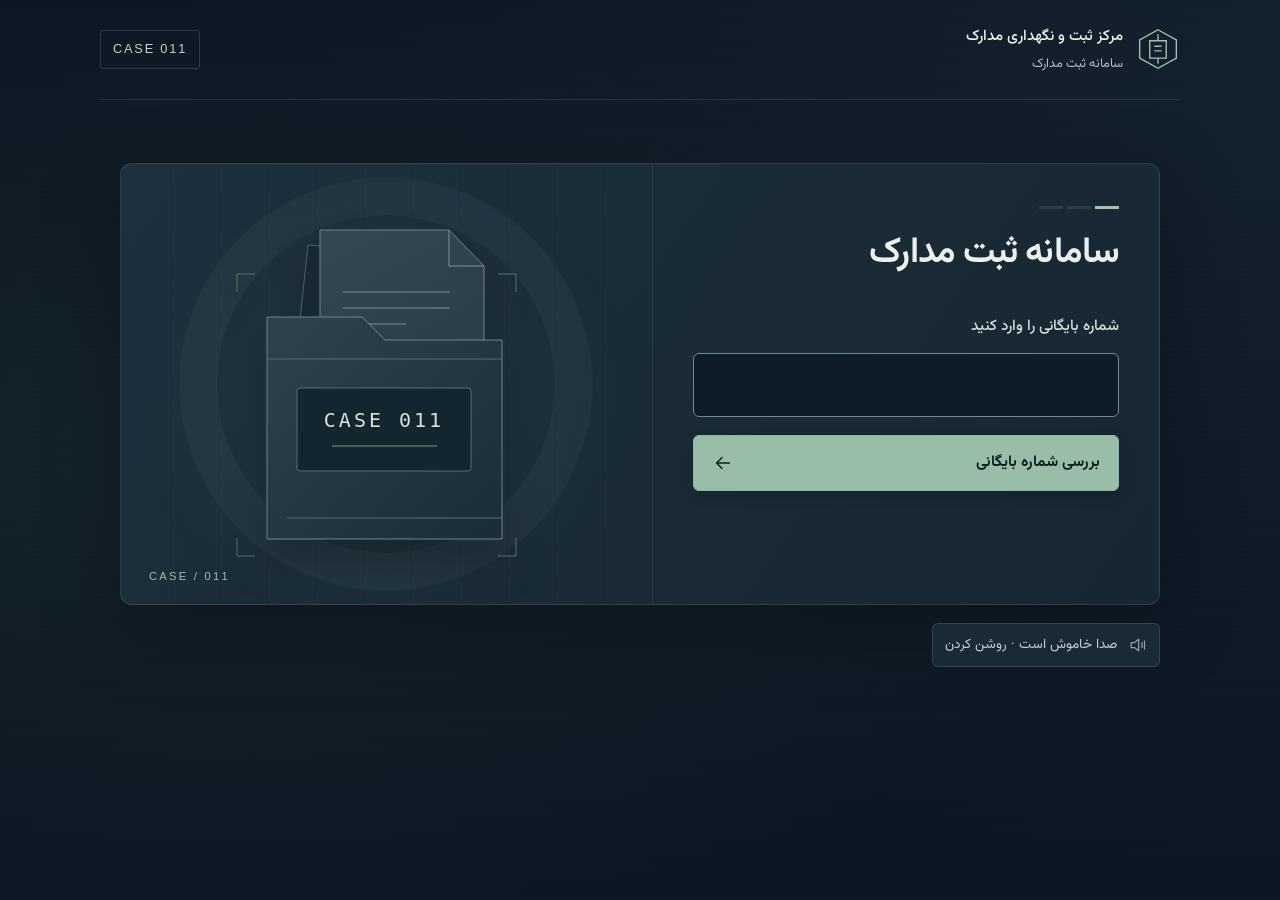
==== public/entry-1/index.html @ 4f6d15e7 "feat(entry-1): add investigator-selected documents flow" ====
<!doctype html>
<html lang="fa" dir="rtl">
<head>
  <meta charset="utf-8">
  <meta name="viewport" content="width=device-width, initial-scale=1">
  <meta name="theme-color" content="#0c1723">
  <title>سامانه ثبت مدارک</title>
  <link rel="preload" href="assets/fonts/Vazirmatn-Variable.woff2" as="font" type="font/woff2" crossorigin>
  <link rel="stylesheet" href="../shared/foundation.css">
  <link rel="stylesheet" href="styles.css">
  <script src="script.js" defer></script>
</head>
<body>
  <div class="portal">
    <header class="portal-header">
      <div class="identity">
        <svg class="institution-mark" viewBox="0 0 48 48" fill="none" aria-hidden="true">
          <path d="M24 3 44 14v20L24 45 4 34V14Z" stroke="currentColor" stroke-width="1.5"/>
          <path d="M15 15h18v19H15zM20 21h8M20 26h8" stroke="currentColor" stroke-width="1.5"/>
          <path d="M24 8v7M24 34v6" stroke="currentColor" stroke-width="1.5"/>
        </svg>
        <div>
          <p class="institution-name">مرکز ثبت و نگهداری مدارک</p>
          <p class="institution-caption">سامانه ثبت مدارک</p>
        </div>
      </div>
      <span class="case-tag" dir="ltr">CASE 011</span>
    </header>

    <main class="portal-main">
      <section class="document-panel" id="access-view" aria-labelledby="access-title">
        <div class="archive-visual" aria-hidden="true">
          <div class="archive-orbit"></div>
          <svg class="archive-drawing" viewBox="0 0 420 440" fill="none">
            <defs>
              <linearGradient id="folder-surface" x1="90" y1="120" x2="330" y2="390" gradientUnits="userSpaceOnUse"><stop stop-color="#31444f"/><stop offset="1" stop-color="#192c36"/></linearGradient>
              <linearGradient id="paper-surface" x1="140" y1="80" x2="280" y2="330" gradientUnits="userSpaceOnUse"><stop stop-color="#354852"/><stop offset="1" stop-color="#243640"/></linearGradient>
              <clipPath id="scan-bounds"><path d="M103 143h96l20 21h98v200H103z"/></clipPath>
            </defs>
            <g class="document-back"><path d="m132 81 163 17-26 242-163-17z" fill="#172833" stroke="#48616b"/><path d="m147 109 107 12m-110 16 107 12m-110 16 74 8" stroke="#536d75"/></g>
            <g class="document-front"><path d="M144 66h129l35 36v225H144z" fill="url(#paper-surface)" stroke="#6b8389"/><path d="M273 66v36h35M167 128h107M167 144h107M167 160h63" stroke="#799095"/><rect x="167" y="188" width="107" height="72" rx="2" stroke="#617b81"/><path d="M181 208h79M181 223h79M181 238h48" stroke="#617b81"/></g>
            <path d="M91 153h95l23 23h117v199H91z" fill="url(#folder-surface)" stroke="#6d8788"/>
            <path d="M91 195h235M111 354h215" stroke="#536b72"/>
            <rect x="121" y="224" width="174" height="83" rx="3" fill="#13252e" stroke="#526e73"/>
            <text x="208" y="263" text-anchor="middle" fill="#d7e3dc" font-family="monospace" font-size="20" letter-spacing="3">CASE 011</text>
            <path d="M156 282h105" stroke="#769a8a"/>
            <g clip-path="url(#scan-bounds)"><path class="archive-scan" d="M95 145h232" stroke="#b1d6be" stroke-width="2"/></g>
            <path d="M61 128v-18h18M340 128v-18h-18M61 374v18h18M340 374v18h-18" stroke="#557069"/>
          </svg>
          <span class="visual-index" dir="ltr">CASE / 011</span>
        </div>
        <div class="access-form-panel">
          <div class="document-rule" aria-hidden="true"><span></span><span></span><span></span></div>
          <h1 id="access-title">سامانه ثبت مدارک</h1>
          <form id="archive-form" novalidate>
            <label for="archive-number">شماره بایگانی را وارد کنید</label>
            <input id="archive-number" name="archive-number" type="text" inputmode="numeric" enterkeyhint="go" autocomplete="off" spellcheck="false" dir="ltr" aria-describedby="archive-error">
            <button class="primary-button" id="submit-button" type="submit"><span class="button-label">بررسی شماره بایگانی</span><svg class="button-arrow" viewBox="0 0 24 24" fill="none" aria-hidden="true"><path d="M19 12H5m6-6-6 6 6 6" stroke="currentColor" stroke-width="1.5" stroke-linecap="round" stroke-linejoin="round"/></svg><span class="button-spinner" aria-hidden="true"></span></button>
            <div class="feedback-slot">
              <p class="field-error" id="archive-error" role="alert" aria-atomic="true"></p>
              <div class="access-status" id="access-status" role="status" aria-live="polite" aria-atomic="false" aria-relevant="additions text">
                <p class="checking-status" id="checking-status"></p>
                <p class="confirmation"><svg viewBox="0 0 24 24" aria-hidden="true"><circle cx="12" cy="12" r="10"/><path d="m7 12 3 3 7-7" pathLength="1"/></svg><span id="evidence-status"></span></p>
                <p class="confirmation"><svg viewBox="0 0 24 24" aria-hidden="true"><circle cx="12" cy="12" r="10"/><path d="m7 12 3 3 7-7" pathLength="1"/></svg><span id="file-status"></span></p>
              </div>
            </div>
          </form>
          <noscript><p class="field-error">برای بررسی شماره بایگانی، جاوااسکریپت مرورگر را فعال کنید.</p></noscript>
        </div>
      </section>

      <section class="records-view" id="destination-view" aria-labelledby="destination-title" hidden>
        <div class="view-heading suspect-heading">
          <div>
          <h1 id="destination-title" tabindex="-1">پرونده <bdi dir="ltr">CASE 011</bdi></h1>
          <h2>مظنونین پرونده</h2>
          </div>
          <button class="document-control" id="selected-documents" type="button" aria-expanded="false" aria-controls="document-categories" hidden>مدارک منتخب کارآگاه</button>
          <div class="document-categories" id="document-categories" hidden>
            <button class="document-control" type="button" data-category="nora">مدارک مرتبط با نورا آذرگشسب</button>
            <button class="document-control" type="button" data-category="arash">مدارک مرتبط با آرش نادری</button>
            <button class="document-control" type="button" data-category="kamran">مدارک مرتبط با کامران فرهمند و باماخ</button>
          </div>
        </div>
        <div class="dossier-grid">
          <article class="dossier-card" aria-labelledby="suspect-01">
            <div class="dossier-identity">
              <div class="suspect-portrait">
                <img src="assets/suspects/IMG_0703.png" alt="کامران فرهمند" width="1076" height="1461" loading="lazy" decoding="async">
                <div class="portrait-fallback" role="img" aria-label="کامران فرهمند" hidden><span>تصویر در دسترس نیست</span></div>
              </div>
              <div><span class="record-number" dir="ltr">01</span><h3 id="suspect-01">کامران فرهمند</h3></div>
            </div>
            <dl class="dossier-meta">
              <div><dt>سن</dt><dd>43 سال</dd></div>
              <div><dt>نسبت با قربانی</dt><dd>همکار و شریک تجاری</dd></div>
              <div><dt>وضعیت در پرونده</dt><dd>تحت بررسی</dd></div>
            </dl>
            <section class="relationship-history" aria-labelledby="history-01">
              <h4 id="history-01">پیشینه ارتباط</h4>
              <p>کامران فرهمند از مدیران ارشد مالی شرکتی بود که النا راد نیز در آن فعالیت میکرد. او برخلاف مسئولان اجرایی معمول، اختیارات گسترده‌ای در مدیریت منابع مالی تأیید تراکنش‌ها و نظارت بر گردش وجوه شرکت داشت. جایگاه او امکان دسترسی به اطلاعات و اسناد مالی مهم را فراهم کرده بود.</p>
            </section>
            <details class="statement">
              <summary>مشاهده اظهارات</summary>
              <div class="statement-content">
                <h4>اظهارات اولیه</h4>
                <p>کامران هرگونه دخالت در مرگ النا را رد کرده است. او در اظهارات اولیه خود مدعی شده که ارتباط کاری‌اش با النا همانند گذشته در چارچوب فعالیت‌های شرکت بوده و در شب حادثه برای انجام برخی حسابرسی‌های مالی نزد او رفته است.</p>
                <p>او همچنین اظهار داشته که پیش از وقوع اتفاقات محل را ترک کرده و از جزئیات حادثه اطلاعی ندارد.</p>
              </div>
            </details>
            <section class="restricted-motive" aria-labelledby="motive-01">
              <h4 id="motive-01">انگیزه</h4>
              <div class="restricted-lines" aria-hidden="true"><span></span><span></span><span></span></div>
              <p class="restricted-label"><svg viewBox="0 0 24 24" fill="none" aria-hidden="true"><rect x="5" y="10" width="14" height="11" rx="2"/><path d="M8 10V7a4 4 0 0 1 8 0v3m-4 4v3"/></svg>دسترسی محدود</p>
            </section>
          </article>
          <article class="dossier-card" aria-labelledby="suspect-02">
            <div class="dossier-identity">
              <div class="suspect-portrait">
                <img src="assets/suspects/IMG_0705.png" alt="نورا آذرگشسب" width="1076" height="1462" loading="lazy" decoding="async">
                <div class="portrait-fallback" role="img" aria-label="نورا آذرگشسب" hidden><span>تصویر در دسترس نیست</span></div>
              </div>
              <div><span class="record-number" dir="ltr">02</span><h3 id="suspect-02">نورا آذرگشسب</h3></div>
            </div>
            <dl class="dossier-meta">
              <div><dt>سن</dt><dd>39 سال</dd></div>
              <div><dt>نسبت با قربانی</dt><dd>دوست قدیمی و همکار مقتول</dd></div>
              <div><dt>وضعیت در پرونده</dt><dd>تحت بررسی</dd></div>
            </dl>
            <section class="relationship-history" aria-labelledby="history-02">
              <h4 id="history-02">پیشینه ارتباط</h4>
              <p>نورا از دوستان قدیمی النا بود و چندین سال است که در همان شرکتی فعالیت میکند که النا در آن مشغول به کار بوده است. آشنایی طولانی مدت آنها باعث شده بود نورا بارها به خانه النا رفت و آمد داشته باشد.</p>
            </section>
            <details class="statement">
              <summary>مشاهده اظهارات</summary>
              <div class="statement-content">
                <h4>اظهارات اولیه</h4>
                <p>نورا در اظهارات خود تأکید کرده است که با وجود رفت و آمدهای متعدد به خانه النا هرگز وارد اتاق شخصی او نشده است.</p>
                <p>او همچنین حضور خود در مجتمع در شب حادثه را به طور کامل انکار کرده و گفته است که آن شب اصلا به آنجا نرفته است.</p>
              </div>
            </details>
            <section class="restricted-motive" aria-labelledby="motive-02">
              <h4 id="motive-02">انگیزه</h4>
              <div class="restricted-lines" aria-hidden="true"><span></span><span></span><span></span></div>
              <p class="restricted-label"><svg viewBox="0 0 24 24" fill="none" aria-hidden="true"><rect x="5" y="10" width="14" height="11" rx="2"/><path d="M8 10V7a4 4 0 0 1 8 0v3m-4 4v3"/></svg>دسترسی محدود</p>
            </section>
          </article>
          <article class="dossier-card" aria-labelledby="suspect-03">
            <div class="dossier-identity">
              <div class="suspect-portrait">
                <img src="assets/suspects/IMG_0718.png" alt="آرش نادری" width="1077" height="1461" loading="lazy" decoding="async">
                <div class="portrait-fallback" role="img" aria-label="آرش نادری" hidden><span>تصویر در دسترس نیست</span></div>
              </div>
              <div><span class="record-number" dir="ltr">03</span><h3 id="suspect-03">آرش نادری</h3></div>
            </div>
            <dl class="dossier-meta">
              <div><dt>سن</dt><dd>46 سال</dd></div>
              <div><dt>نسبت با قربانی</dt><dd>همسر سابق</dd></div>
              <div><dt>وضعیت در پرونده</dt><dd>تحت بررسی</dd></div>
            </dl>
            <section class="relationship-history" aria-labelledby="history-03">
              <h4 id="history-03">پیشینه ارتباط</h4>
              <p>آرش نادری همسر سابق النا راد بود. با وجود پایان زندگی مشترک آنها سابقه رابطه طولانیشان بخشی از اطلاعات مهم پرونده است. بررسی دقیق ارتباطات گذشته و وضعیت رابطه آنها پس از جدایی میتواند به روشن شدن شرایط پیش از حادثه کمک کند.</p>
            </section>
            <details class="statement">
              <summary>مشاهده اظهارات</summary>
              <div class="statement-content">
                <h4>اظهارات اولیه</h4>
                <p>آرش اظهار کرده است که در شب حادثه حدود ساعت 22:30 محل را ترک کرده و پس از آن هیچ گفتوگویی با النا نداشته است.</p>
                <p>او همچنین اعلام کرده که از اتفاقات بعدی و آنچه برای النا رخ داده هیچ اطلاعی ندارد.</p>
              </div>
            </details>
            <section class="restricted-motive" aria-labelledby="motive-03">
              <h4 id="motive-03">انگیزه</h4>
              <div class="restricted-lines" aria-hidden="true"><span></span><span></span><span></span></div>
              <p class="restricted-label"><svg viewBox="0 0 24 24" fill="none" aria-hidden="true"><rect x="5" y="10" width="14" height="11" rx="2"/><path d="M8 10V7a4 4 0 0 1 8 0v3m-4 4v3"/></svg>دسترسی محدود</p>
            </section>
          </article>
          <article class="dossier-card" aria-labelledby="suspect-04">
            <div class="dossier-identity">
              <div class="suspect-portrait">
                <img class="portrait-bamakh" src="assets/suspects/IMG_0721.png" alt="باماخ" width="1077" height="1461" loading="lazy" decoding="async">
                <div class="portrait-fallback" role="img" aria-label="باماخ" hidden><span>تصویر در دسترس نیست</span></div>
              </div>
              <div><span class="record-number" dir="ltr">04</span><h3 id="suspect-04">باماخ</h3></div>
            </div>
            <dl class="dossier-meta">
              <div><dt>سن</dt><dd>51 سال</dd></div>
              <div><dt>نسبت با قربانی</dt><dd>راننده کامران فرهمند</dd></div>
              <div><dt>وضعیت در پرونده</dt><dd>تحت بررسی</dd></div>
            </dl>
            <section class="relationship-history" aria-labelledby="history-04">
              <h4 id="history-04">پیشینه ارتباط</h4>
              <p>باماخ راننده کامران فرهمند بود و در کنار وظایف معمول خود در برخی فعالیت‌های مالی مستقل مرتبط با کامران نیز نقش داشته است. ارتباط کاری این دو فراتر از رابطه معمول راننده و کارفرما بود و باماخ در بخشی از امور مالی خارج از روال رسمی شرکت با کامران همکاری میکرد.</p>
            </section>
            <details class="statement">
              <summary>مشاهده اظهارات</summary>
              <div class="statement-content">
                <h4>اظهارات اولیه</h4>
                <p>باماخ در اظهارات اولیه خود توضیحات محدودی درباره جزئیات فعالیت‌های مالی‌اش با کامران ارائه کرده است. اطلاعات موجود برای مشخص شدن دامنه دقیق همکاری آنها کافی نیست و این بخش از ارتباطشان همچنان نیازمند بررسی است.</p>
                <p>او همچنین اظهار داشته که در شب حادثه اصلا وارد ویلا نشده است.</p>
              </div>
            </details>
            <section class="restricted-motive" aria-labelledby="motive-04">
              <h4 id="motive-04">انگیزه</h4>
              <div class="restricted-lines" aria-hidden="true"><span></span><span></span><span></span></div>
              <p class="restricted-label"><svg viewBox="0 0 24 24" fill="none" aria-hidden="true"><rect x="5" y="10" width="14" height="11" rx="2"/><path d="M8 10V7a4 4 0 0 1 8 0v3m-4 4v3"/></svg>دسترسی محدود</p>
            </section>
          </article>
        </div>
        <div class="view-actions"><button class="primary-button view-button" id="open-evidence" type="button">بررسی شواهد</button></div>
      </section>

      <section class="evidence-view" id="evidence-view" aria-labelledby="requirements-title" hidden>
        <h1 id="requirements-title" dir="ltr" tabindex="-1">EVIDENCE 03</h1>
        <p>شواهد فیزیکی مورد نیاز:</p>
        <ul>
          <li>عکس صحنه جرم</li>
          <li>گزارش وضعیت صحنه</li>
          <li>اظهارات مظنونین</li>
        </ul>
        <button class="primary-button view-button" id="return-suspects" type="button">بازگشت به مظنونین</button>
      </section>
      <section class="documents-view" id="category-view" aria-labelledby="category-title" hidden inert>
        <div class="view-heading"><h1 id="category-title" tabindex="-1"></h1></div>
        <ul class="document-list" id="document-list" aria-live="polite"></ul>
        <button class="primary-button view-button" id="return-category" type="button">بازگشت به مظنونین</button>
      </section>

      <section class="documents-view" id="pdf-view" aria-labelledby="pdf-title" hidden inert>
        <div class="view-heading"><h1 id="pdf-title" tabindex="-1"></h1></div>
        <div class="pdf-actions">
          <button class="primary-button view-button" id="return-pdf" type="button">بازگشت به مظنونین</button>
          <a class="document-control" id="pdf-link" target="_blank" rel="noopener">باز کردن فایل PDF</a>
        </div>
        <div id="pdf-container"></div>
      </section>
    </main>

    <footer class="portal-footer">
      <button class="sound-button" id="sound-toggle" type="button" aria-pressed="false" aria-describedby="sound-status">
        <svg viewBox="0 0 24 24" fill="none" aria-hidden="true"><path d="M5 9v6h4l5 4V5L9 9H5ZM18 9v6M21 7v10" stroke="currentColor" stroke-width="1.5" stroke-linecap="round" stroke-linejoin="round"/></svg>
        <span id="sound-label">صدا خاموش است · روشن کردن</span>
      </button>
      <p id="sound-status" class="sound-status" role="status" aria-live="polite"></p>
    </footer>
  </div>
</body>
</html>
---- public/entry-1/styles.css ----
@font-face {
  font-family: "Vazirmatn";
  src: url("assets/fonts/Vazirmatn-Variable.woff2") format("woff2");
  font-weight: 100 900;
  font-style: normal;
  font-display: swap;
}

:root {
  color-scheme: dark;
  --navy: #0c1723;
  --paper: #ecf0eb;
  --muted: #b1bec5;
  --border: #3e5360;
  --green: #a0c2af;
  --error: #f1b2aa;
  --font-body: "Vazirmatn", Tahoma, "Segoe UI", Arial, sans-serif;
}
body { min-height: 100vh; min-height: 100svh; background: var(--navy); color: var(--paper); }
.portal { position: relative; isolation: isolate; min-height: 100vh; min-height: 100svh; padding: 0 32px; overflow: clip; }
.portal::before {
  content: ""; position: absolute; z-index: -1; inset: 0; pointer-events: none;
  background: radial-gradient(ellipse at 16% 42%, #36554836, transparent 52%), radial-gradient(ellipse at 86% 8%, #3a50652b, transparent 56%), repeating-linear-gradient(0deg, #aabdc203 0 1px, transparent 1px 5px);
  background-size: 120% 120%, 120% 120%, auto;
  animation: ambient-light 24s ease-in-out infinite alternate;
}
.portal-header { width: min(100%, 1080px); margin-inline: auto; display: flex; align-items: center; justify-content: space-between; gap: 20px; padding: 23px 0; border-bottom: 1px solid #91a8b126; animation: reveal 650ms ease-out both; }
.identity { display: flex; align-items: center; gap: 13px; min-width: 0; }
.institution-mark { width: 44px; height: 44px; flex-shrink: 0; color: #a0c2af; }
.institution-name { font-size: .94rem; font-weight: 500; }
.institution-caption { font-size: .8rem; color: var(--muted); }
.case-tag { flex-shrink: 0; font-family: "Segoe UI", Arial, sans-serif; font-size: .8rem; letter-spacing: .14em; white-space: nowrap; color: #c1d3cc; border: 1px solid #647d7559; border-radius: 3px; padding: 6px 12px; }
.portal-main { width: min(100%, 1040px); margin-inline: auto; padding: clamp(32px, 7vh, 72px) 0 0; }
#access-view { display: grid; grid-template-columns: minmax(0, 1.05fr) minmax(0, 1fr); direction: ltr; border: 1px solid #5c74834d; border-radius: 12px; background: linear-gradient(125deg, #1e303d, #162632); box-shadow: 0 24px 80px #0004, inset 0 1px #e5f1f005; }
.archive-visual { position: relative; display: grid; place-items: center; min-width: 0; overflow: hidden; border-inline-end: 1px solid #6b83902e; background: radial-gradient(ellipse at 50% 55%, #61857318, transparent 68%), repeating-linear-gradient(90deg, transparent 0 47px, #a5bec205 47px 48px); border-radius: 12px 0 0 12px; animation: reveal 900ms 120ms ease-out both; }
.archive-orbit { position: absolute; width: 340px; aspect-ratio: 1; border: 1px solid #8aa99a15; border-radius: 50%; box-shadow: 0 0 0 36px #8aa99a04, 0 0 0 37px #8aa99a0b; }
.archive-drawing { position: relative; width: min(92%, 420px); height: auto; filter: drop-shadow(0 22px 18px #0003); }
.document-back { animation: document-settle 1100ms 200ms ease-out both; }
.document-front { animation: document-settle 1100ms 280ms ease-out both; }
.archive-scan { opacity: 0; animation: archive-scan 9s 1.3s ease-in-out infinite; }
.visual-index { position: absolute; inset-inline-start: 28px; bottom: 22px; color: #a5b9b3; font: .7rem "Segoe UI", Arial, sans-serif; letter-spacing: .2em; }
.access-form-panel { direction: rtl; min-width: 0; padding: 42px 40px 40px; animation: reveal 750ms 240ms ease-out both; }
.document-rule { display: flex; gap: 4px; margin-bottom: 17px; }
.document-rule span { width: 24px; height: 3px; background: #617f743f; }
.document-rule span:first-child { background: #a0c2af; }
#access-title { font-size: clamp(1.7rem, 3vw, 2.25rem); line-height: 1.55; font-weight: 650; margin-bottom: 30px; letter-spacing: -.025em; }
label { display: block; color: #d2dcd9; font-weight: 500; font-size: .95rem; margin-bottom: 12px; }
input { display: block; width: 100%; min-width: 0; height: 64px; padding: 12px 18px; border: 1px solid #718995; border-radius: 6px; background: #0d1c27; color: #f0f4ef; font-size: 1.55rem; font-weight: 500; text-align: center; font-variant-numeric: tabular-nums; unicode-bidi: isolate; caret-color: #b7ddc4; transition: background-color 220ms, border-color 220ms, box-shadow 220ms; }
input:hover:not(:disabled) { border-color: #b0c3ca; }
input:focus { outline: none; border-color: #a0c2af; background: #11232d; box-shadow: 0 0 0 4px #a0c2af1c, 0 4px 20px #0002; }
input[aria-invalid="true"] { border-color: #e6a59e; box-shadow: 0 0 0 3px #e6a59e13; }
input:disabled { opacity: 1; color: #bccdc5; background: #162731; border-color: #5d7b70; }
.feedback-slot { display: grid; min-height: 32px; margin-top: 12px; align-items: start; }
#submit-button { margin-top: 18px; }
.field-error, .access-status { grid-area: 1 / 1; font-size: .85rem; line-height: 1.8; }
.field-error { color: var(--error); }
.field-error:not(:empty) { animation: feedback-reveal 240ms ease-out; }
.access-status { position: relative; color: #b7ddc4; }
.confirmation { display: flex; align-items: center; gap: 8px; min-height: 30px; }
.confirmation:has(span:empty) { display: none; }
.confirmation span { unicode-bidi: plaintext; }
.confirmation svg { width: 20px; height: 20px; flex-shrink: 0; fill: none; stroke: currentColor; stroke-width: 1.5; }
.confirmation circle { opacity: .45; }
.confirmation path { stroke-dasharray: 1; stroke-dashoffset: 0; stroke-linecap: round; stroke-linejoin: round; }
.confirmation:has(span:not(:empty)) path { animation: draw-check 500ms ease-out both; }
.checking-status:empty { display: none; }
.checking-status { color: #c4d3db; }
.primary-button { display: flex; justify-content: space-between; align-items: center; gap: 12px; min-height: 56px; padding: 12px 18px; border: 1px solid #8eb5a0; border-radius: 6px; background: #9abda9; color: #0c2019; font-weight: 650; font-size: .96rem; box-shadow: 0 4px 14px #0002; transition: background-color 200ms, border-color 200ms, box-shadow 200ms, transform 160ms; }
.primary-button:hover:not(:disabled) { background: #b5d2c0; border-color: #c3dfcd; box-shadow: 0 6px 22px #0003; transform: translateY(-2px); }
.primary-button:active:not(:disabled) { background: #8fb19d; transform: translateY(1px); box-shadow: 0 1px 4px #0003; }
.primary-button:disabled { background: #36574a; border-color: #668e7b; color: #e1eee6; box-shadow: none; }
.button-arrow { width: 22px; height: 22px; }
.button-spinner { display: none; width: 19px; height: 19px; border: 2px solid #cce0d34d; border-top-color: #e1eee6; border-radius: 50%; animation: spin 800ms linear infinite; }
#archive-form[aria-busy="true"] .button-arrow { display: none; }
#archive-form[aria-busy="true"] .button-spinner { display: block; }
.portal-footer { width: min(100%, 1040px); margin-inline: auto; padding: 18px 0 24px; text-align: right; animation: reveal 650ms 400ms ease-out both; }
.sound-button { display: inline-flex; align-items: center; gap: 10px; min-height: 44px; padding: 8px 12px; border: 1px solid #6b83904d; border-radius: 6px; background: #192a35; color: #c3d0d6; font-size: .85rem; transition: background-color 200ms, border-color 200ms; }
.sound-button:hover { background: #243a46; border-color: #8ca39e; }
.sound-button[aria-pressed="true"] { background: #254337; color: #dcf0e1; border-color: #719c81; }
.sound-button svg { width: 20px; height: 20px; flex-shrink: 0; }
.sound-button[aria-pressed="false"] svg { opacity: .7; }
.sound-status { min-height: 1.8em; margin-top: 6px; font-size: .85rem; color: var(--muted); }
.portal:has(#access-view[hidden]) { padding-bottom: 120px; }
.portal:has(#access-view[hidden]) .portal-footer { position: fixed; z-index: 5; bottom: 0; left: 50%; transform: translateX(-50%); width: min(calc(100% - 64px), 1040px); padding-block: 12px; border-top: 1px solid #5c74834d; background: #0c1723f5; animation: none; }
:focus-visible { outline: 3px solid #b5dbc2; outline-offset: 4px; }
.view-heading { margin-bottom: 28px; padding-bottom: 22px; border-bottom: 1px solid #5c74834d; }
.view-heading h2 { margin: 10px 0 0; color: var(--muted); font-size: 1.05rem; font-weight: 500; }
.suspect-heading { display: flex; flex-wrap: wrap; align-items: center; justify-content: space-between; gap: 18px; }
.suspect-heading > div:first-child { min-width: 0; }
.document-control { display: inline-block; min-height: 48px; max-width: 100%; padding: 10px 16px; border: 1px solid #718995; border-radius: 6px; background: #192a35; color: #c5dfcf; text-align: start; text-decoration: none; overflow-wrap: anywhere; transition: background-color 180ms, border-color 180ms; }
.document-control:hover:not(:disabled), .document-control[aria-expanded="true"] { background: #243a46; border-color: #a0c2af; }
.document-control:disabled { color: var(--muted); }
.document-categories { flex-basis: 100%; display: grid; gap: 10px; padding: 16px; border: 1px solid #5c74834d; border-radius: 8px; background: #162632; }
.documents-view { min-width: 0; }
.document-list { display: grid; gap: 18px; padding: 0; margin: 0 0 28px; list-style: none; }
.document-list li { padding: 20px; border: 1px solid #5c74834d; border-radius: 8px; background: #162632; }
.document-item { width: 100%; }
.document-subtitle, .document-status { margin-top: 10px; color: var(--muted); font-size: .9rem; }
.document-status:empty { display: none; }
.pdf-actions { display: flex; flex-wrap: wrap; align-items: center; gap: 16px; margin-bottom: 24px; }
.pdf-frame { display: block; width: 100%; height: 75vh; height: 75svh; min-height: 320px; border: 1px solid #718995; border-radius: 6px; background: #162632; }
.dossier-grid { display: grid; grid-template-columns: repeat(2, minmax(0, 1fr)); gap: 24px; align-items: start; }
.dossier-card { min-width: 0; padding: 26px; border: 1px solid #5c74834d; border-radius: 10px; background: linear-gradient(125deg, #1e303d, #162632); box-shadow: 0 12px 32px #0002; animation: reveal 420ms ease-out both; }
.dossier-card:nth-child(2) { animation-delay: 60ms; }
.dossier-card:nth-child(3) { animation-delay: 120ms; }
.dossier-card:nth-child(4) { animation-delay: 180ms; }
.records-view[data-restored="true"] .dossier-card { animation: none; }
.dossier-identity { display: grid; grid-template-columns: 132px minmax(0, 1fr); gap: 22px; align-items: center; }
.suspect-portrait { position: relative; aspect-ratio: 4 / 5; overflow: hidden; border: 1px solid #718995; border-radius: 5px; background: #233642; }
.suspect-portrait img { display: block; width: 100%; height: 100%; object-fit: cover; object-position: center; }
.suspect-portrait .portrait-bamakh { object-position: 50% 20%; }
.portrait-fallback { position: absolute; inset: 0; display: grid; place-items: center; padding: 12px; text-align: center; color: #c3d0d6; font-size: .85rem; background: repeating-linear-gradient(135deg, #213440 0 10px, #263a46 10px 11px); }
.record-number { display: inline-block; font: .85rem "Segoe UI", Arial, sans-serif; letter-spacing: .12em; color: #b7ddc4; border-bottom: 1px solid #719c81; padding-bottom: 6px; margin-bottom: 12px; }
.dossier-identity h3 { margin: 0; font-size: 1.4rem; font-weight: 600; line-height: 1.8; }
.dossier-meta { margin: 22px 0 0; padding: 16px 0; border-block: 1px solid #5c74834d; font-size: .9rem; }
.dossier-meta > div { display: grid; grid-template-columns: minmax(100px, .9fr) minmax(0, 1.3fr); gap: 12px; padding-block: 5px; }
.dossier-meta dt { color: var(--muted); }
.dossier-meta dd { margin: 0; color: var(--paper); }
.dossier-card h4 { margin: 0 0 12px; color: #c5dacf; font-size: .95rem; font-weight: 600; }
.relationship-history { padding-block: 22px; }
.relationship-history p, .statement-content p { font-size: .95rem; line-height: 2.05; color: #d5dfe0; overflow-wrap: anywhere; }
.statement { border-block: 1px solid #5c74834d; }
.statement summary { min-height: 48px; padding: 12px 8px; color: #c5dfcf; font-size: .95rem; cursor: pointer; border-radius: 4px; transition: background-color 180ms; }
.statement summary:hover { background: #b7ddc408; }
.statement summary::marker { color: #9abda9; }
.statement-content { padding: 8px 8px 20px; }
.statement-content p + p { margin-top: 16px; }
.restricted-motive { position: relative; padding-top: 22px; }
.restricted-lines { display: grid; gap: 8px; max-width: 85%; padding: 4px 0; filter: blur(3px); opacity: .35; }
.restricted-lines span { display: block; height: 5px; border-radius: 3px; background: #8fa2ae; }
.restricted-lines span:nth-child(2) { width: 76%; }
.restricted-lines span:nth-child(3) { width: 88%; }
.restricted-label { display: inline-flex; align-items: center; gap: 8px; margin-top: 12px; color: #f1b2aa; font-size: .9rem; }
.restricted-label svg { width: 18px; height: 18px; stroke: currentColor; stroke-width: 1.5; stroke-linecap: round; }
.view-actions { display: flex; justify-content: center; padding-top: 30px; }
.view-button { width: min(100%, 320px); justify-content: center; }
.evidence-view { max-width: 640px; margin-inline: auto; padding: 36px; border: 1px solid #5c74834d; border-radius: 10px; background: linear-gradient(125deg, #1e303d, #162632); }
.evidence-view h1 { text-align: right; font-family: "Segoe UI", Arial, sans-serif; font-size: 1.8rem; letter-spacing: .06em; margin-bottom: 28px; }
.evidence-view > p { font-size: 1.05rem; }
.evidence-view ul { margin: 18px 0 30px; padding-inline-start: 24px; color: #d5dfe0; }
.evidence-view li { padding-block: 6px; }
@media (max-width: 900px) {
  .dossier-grid { grid-template-columns: minmax(0, 1fr); }
  .records-view { max-width: 600px; margin-inline: auto; }
}
@keyframes reveal { from { opacity: 0; transform: translateY(16px); } to { opacity: 1; transform: translateY(0); } }
@keyframes document-settle { from { opacity: 0; transform: translateY(18px); } to { opacity: 1; transform: translateY(0); } }
@keyframes ambient-light { from { background-position: 0% 0%, 100% 0%, 0 0; } to { background-position: 40% 50%, 60% 40%, 0 0; } }
@keyframes archive-scan { 0%, 12% { opacity: 0; transform: translateY(0); } 18% { opacity: .35; } 52% { opacity: .35; } 60%, 100% { opacity: 0; transform: translateY(220px); } }
@keyframes feedback-reveal { from { opacity: .25; } to { opacity: 1; } }
@keyframes draw-check { from { stroke-dashoffset: 1; } to { stroke-dashoffset: 0; } }
@keyframes spin { to { transform: rotate(360deg); } }
@media (max-width: 760px) {
  .portal { padding-inline: 20px; }
  .portal-header { padding-block: 18px; }
  .portal-main { max-width: 480px; padding-top: 28px; }
  #access-view { grid-template-columns: minmax(0, 1fr); }
  .archive-visual { display: none; }
  .access-form-panel { padding: 30px 28px; }
  #access-title { font-size: 1.85rem; }
  .portal-footer { max-width: 480px; }
  .portal:has(#access-view[hidden]) .portal-footer { width: min(calc(100% - 40px), 480px); }
}
@media (max-width: 440px) {
  .portal { padding-inline: 16px; }
  .portal-header { gap: 10px; }
  .identity { gap: 9px; }
  .institution-mark { width: 34px; height: 34px; }
  .institution-name { font-size: .8rem; }
  .institution-caption { font-size: .75rem; }
  .case-tag { font-size: .7rem; padding: 5px 8px; letter-spacing: .07em; }
  .access-form-panel { padding: 28px 22px; }
  #access-title { margin-bottom: 26px; font-size: 1.7rem; }
  .primary-button { font-size: .9rem; padding-inline: 14px; }
  .dossier-card { padding: 20px; }
  .dossier-identity { grid-template-columns: 100px minmax(0, 1fr); gap: 18px; }
  .dossier-identity h3 { font-size: 1.15rem; }
  .dossier-meta > div { grid-template-columns: 105px minmax(0, 1fr); gap: 10px; }
  .evidence-view { padding: 26px 22px; }
  .portal:has(#access-view[hidden]) .portal-footer { width: calc(100% - 32px); }
}
@media (max-height: 600px) { .portal-main { padding-top: 20px; } }
@media (prefers-reduced-motion: reduce) {
  .archive-scan { opacity: 0; }
  .primary-button:hover:not(:disabled), .primary-button:active:not(:disabled) { transform: none; }
  .button-spinner { animation: none; border-color: #cce0d3; }
}
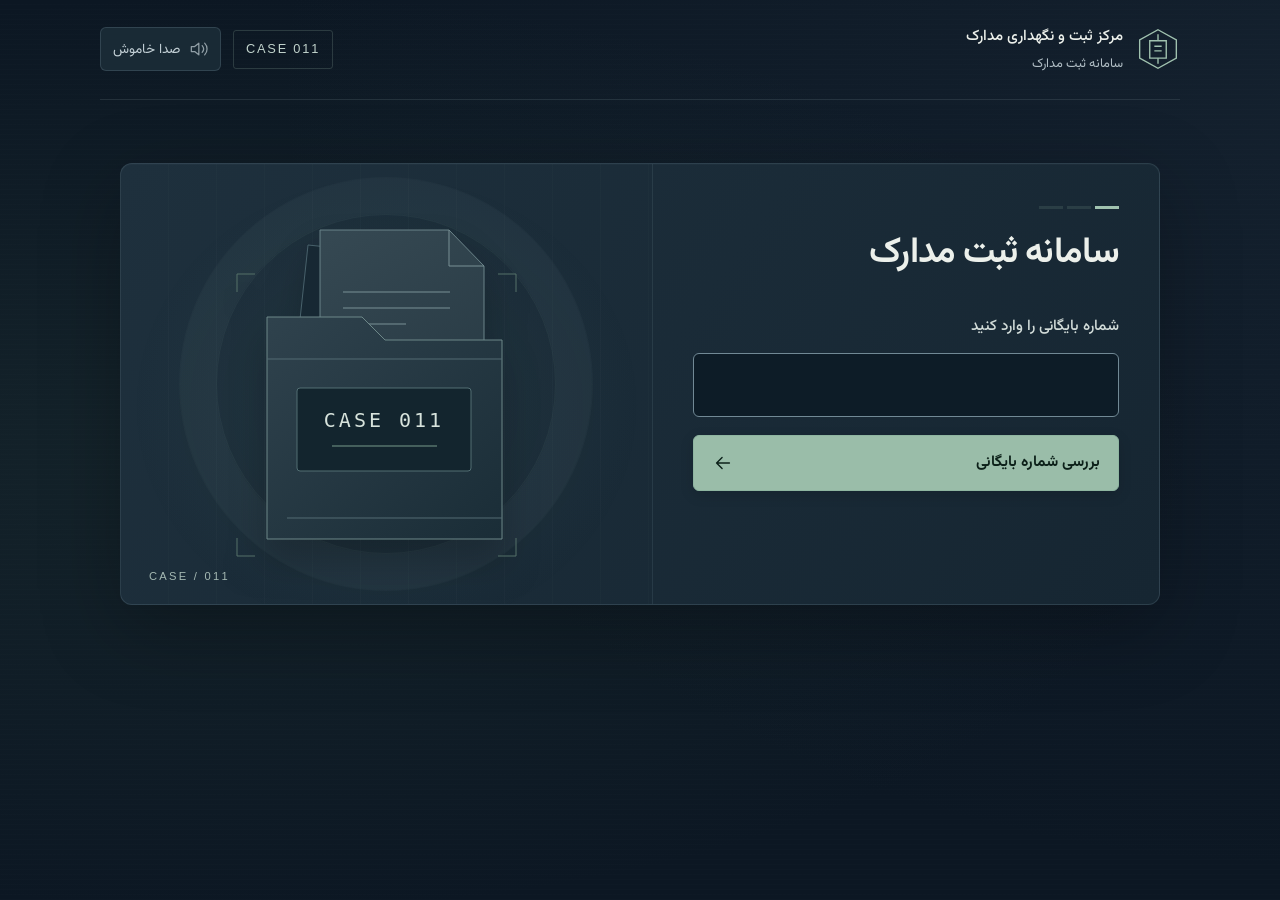
==== commit 6a7d71b8: "fix(entry-1): improve document discovery and compact header audio" ====
--- a/public/entry-1/index.html
+++ b/public/entry-1/index.html
@@ -24,7 +24,14 @@
           <p class="institution-caption">سامانه ثبت مدارک</p>
         </div>
       </div>
-      <span class="case-tag" dir="ltr">CASE 011</span>
+      <div class="header-controls">
+        <span class="case-tag" dir="ltr">CASE 011</span>
+        <button class="sound-button" id="sound-toggle" type="button" aria-pressed="false" aria-describedby="sound-status">
+          <svg viewBox="0 0 24 24" fill="none" aria-hidden="true"><path d="M4 9v6h4l5 4V5L8 9H4Z M17 8a6 6 0 0 1 0 8 M20 5a10 10 0 0 1 0 14" stroke="currentColor" stroke-width="1.5" stroke-linecap="round" stroke-linejoin="round"/></svg>
+          <span id="sound-label">صدا خاموش</span>
+        </button>
+      </div>
+      <p id="sound-status" class="sound-status" role="status" aria-live="polite"></p>
     </header>
 
     <main class="portal-main">
@@ -208,7 +215,10 @@
             </section>
           </article>
         </div>
-        <div class="view-actions"><button class="primary-button view-button" id="open-evidence" type="button">بررسی شواهد</button></div>
+        <div class="view-actions suspect-actions">
+          <button class="primary-button view-button" id="open-evidence" type="button">بررسی شواهد</button>
+          <p id="documents-notice" role="status" hidden><a class="documents-jump" id="jump-to-documents" href="#selected-documents">مدارک منتخب کارآگاه فعال شد · مشاهده مدارک</a></p>
+        </div>
       </section>
 
       <section class="evidence-view" id="evidence-view" aria-labelledby="requirements-title" hidden>
@@ -237,13 +247,6 @@
       </section>
     </main>
 
-    <footer class="portal-footer">
-      <button class="sound-button" id="sound-toggle" type="button" aria-pressed="false" aria-describedby="sound-status">
-        <svg viewBox="0 0 24 24" fill="none" aria-hidden="true"><path d="M5 9v6h4l5 4V5L9 9H5ZM18 9v6M21 7v10" stroke="currentColor" stroke-width="1.5" stroke-linecap="round" stroke-linejoin="round"/></svg>
-        <span id="sound-label">صدا خاموش است · روشن کردن</span>
-      </button>
-      <p id="sound-status" class="sound-status" role="status" aria-live="polite"></p>
-    </footer>
   </div>
 </body>
 </html>
--- a/public/entry-1/styles.css
+++ b/public/entry-1/styles.css
@@ -24,13 +24,14 @@
   background-size: 120% 120%, 120% 120%, auto;
   animation: ambient-light 24s ease-in-out infinite alternate;
 }
-.portal-header { width: min(100%, 1080px); margin-inline: auto; display: flex; align-items: center; justify-content: space-between; gap: 20px; padding: 23px 0; border-bottom: 1px solid #91a8b126; animation: reveal 650ms ease-out both; }
+.portal-header { width: min(100%, 1080px); margin-inline: auto; display: flex; flex-wrap: wrap; align-items: center; justify-content: space-between; gap: 16px 20px; padding: 23px 0; border-bottom: 1px solid #91a8b126; animation: reveal 650ms ease-out both; }
+.header-controls { display: flex; flex-wrap: wrap; align-items: center; justify-content: flex-end; gap: 12px; min-width: 0; }
 .identity { display: flex; align-items: center; gap: 13px; min-width: 0; }
 .institution-mark { width: 44px; height: 44px; flex-shrink: 0; color: #a0c2af; }
 .institution-name { font-size: .94rem; font-weight: 500; }
 .institution-caption { font-size: .8rem; color: var(--muted); }
 .case-tag { flex-shrink: 0; font-family: "Segoe UI", Arial, sans-serif; font-size: .8rem; letter-spacing: .14em; white-space: nowrap; color: #c1d3cc; border: 1px solid #647d7559; border-radius: 3px; padding: 6px 12px; }
-.portal-main { width: min(100%, 1040px); margin-inline: auto; padding: clamp(32px, 7vh, 72px) 0 0; }
+.portal-main { width: min(100%, 1040px); margin-inline: auto; padding: clamp(32px, 7vh, 72px) 0 32px; }
 #access-view { display: grid; grid-template-columns: minmax(0, 1.05fr) minmax(0, 1fr); direction: ltr; border: 1px solid #5c74834d; border-radius: 12px; background: linear-gradient(125deg, #1e303d, #162632); box-shadow: 0 24px 80px #0004, inset 0 1px #e5f1f005; }
 .archive-visual { position: relative; display: grid; place-items: center; min-width: 0; overflow: hidden; border-inline-end: 1px solid #6b83902e; background: radial-gradient(ellipse at 50% 55%, #61857318, transparent 68%), repeating-linear-gradient(90deg, transparent 0 47px, #a5bec205 47px 48px); border-radius: 12px 0 0 12px; animation: reveal 900ms 120ms ease-out both; }
 .archive-orbit { position: absolute; width: 340px; aspect-ratio: 1; border: 1px solid #8aa99a15; border-radius: 50%; box-shadow: 0 0 0 36px #8aa99a04, 0 0 0 37px #8aa99a0b; }
@@ -73,20 +74,22 @@
 .button-spinner { display: none; width: 19px; height: 19px; border: 2px solid #cce0d34d; border-top-color: #e1eee6; border-radius: 50%; animation: spin 800ms linear infinite; }
 #archive-form[aria-busy="true"] .button-arrow { display: none; }
 #archive-form[aria-busy="true"] .button-spinner { display: block; }
-.portal-footer { width: min(100%, 1040px); margin-inline: auto; padding: 18px 0 24px; text-align: right; animation: reveal 650ms 400ms ease-out both; }
-.sound-button { display: inline-flex; align-items: center; gap: 10px; min-height: 44px; padding: 8px 12px; border: 1px solid #6b83904d; border-radius: 6px; background: #192a35; color: #c3d0d6; font-size: .85rem; transition: background-color 200ms, border-color 200ms; }
+.sound-button { display: inline-flex; flex-shrink: 0; align-items: center; gap: 8px; min-height: 44px; padding: 8px 12px; border: 1px solid #6b83904d; border-radius: 6px; background: #192a35; color: #c3d0d6; font-size: .85rem; white-space: nowrap; transition: background-color 200ms, border-color 200ms; }
 .sound-button:hover { background: #243a46; border-color: #8ca39e; }
 .sound-button[aria-pressed="true"] { background: #254337; color: #dcf0e1; border-color: #719c81; }
 .sound-button svg { width: 20px; height: 20px; flex-shrink: 0; }
 .sound-button[aria-pressed="false"] svg { opacity: .7; }
-.sound-status { min-height: 1.8em; margin-top: 6px; font-size: .85rem; color: var(--muted); }
-.portal:has(#access-view[hidden]) { padding-bottom: 120px; }
-.portal:has(#access-view[hidden]) .portal-footer { position: fixed; z-index: 5; bottom: 0; left: 50%; transform: translateX(-50%); width: min(calc(100% - 64px), 1040px); padding-block: 12px; border-top: 1px solid #5c74834d; background: #0c1723f5; animation: none; }
+.sound-status { flex-basis: 100%; font-size: .85rem; color: var(--muted); }
+.sound-status:empty { display: none; }
 :focus-visible { outline: 3px solid #b5dbc2; outline-offset: 4px; }
 .view-heading { margin-bottom: 28px; padding-bottom: 22px; border-bottom: 1px solid #5c74834d; }
 .view-heading h2 { margin: 10px 0 0; color: var(--muted); font-size: 1.05rem; font-weight: 500; }
 .suspect-heading { display: flex; flex-wrap: wrap; align-items: center; justify-content: space-between; gap: 18px; }
 .suspect-heading > div:first-child { min-width: 0; }
+#selected-documents { margin-inline-start: auto; }
+.suspect-actions { flex-direction: column; align-items: center; gap: 10px; }
+.documents-jump { display: inline-block; min-height: 44px; padding: 8px; color: #c5dfcf; text-underline-offset: 4px; text-align: center; border-radius: 4px; }
+.documents-jump:hover { background: #b7ddc408; }
 .document-control { display: inline-block; min-height: 48px; max-width: 100%; padding: 10px 16px; border: 1px solid #718995; border-radius: 6px; background: #192a35; color: #c5dfcf; text-align: start; text-decoration: none; overflow-wrap: anywhere; transition: background-color 180ms, border-color 180ms; }
 .document-control:hover:not(:disabled), .document-control[aria-expanded="true"] { background: #243a46; border-color: #a0c2af; }
 .document-control:disabled { color: var(--muted); }
@@ -158,8 +161,8 @@
   .archive-visual { display: none; }
   .access-form-panel { padding: 30px 28px; }
   #access-title { font-size: 1.85rem; }
-  .portal-footer { max-width: 480px; }
-  .portal:has(#access-view[hidden]) .portal-footer { width: min(calc(100% - 40px), 480px); }
+  .portal-header .identity { flex-basis: 100%; }
+  .header-controls { margin-inline-start: auto; }
 }
 @media (max-width: 440px) {
   .portal { padding-inline: 16px; }
@@ -177,7 +180,6 @@
   .dossier-identity h3 { font-size: 1.15rem; }
   .dossier-meta > div { grid-template-columns: 105px minmax(0, 1fr); gap: 10px; }
   .evidence-view { padding: 26px 22px; }
-  .portal:has(#access-view[hidden]) .portal-footer { width: calc(100% - 32px); }
 }
 @media (max-height: 600px) { .portal-main { padding-top: 20px; } }
 @media (prefers-reduced-motion: reduce) {
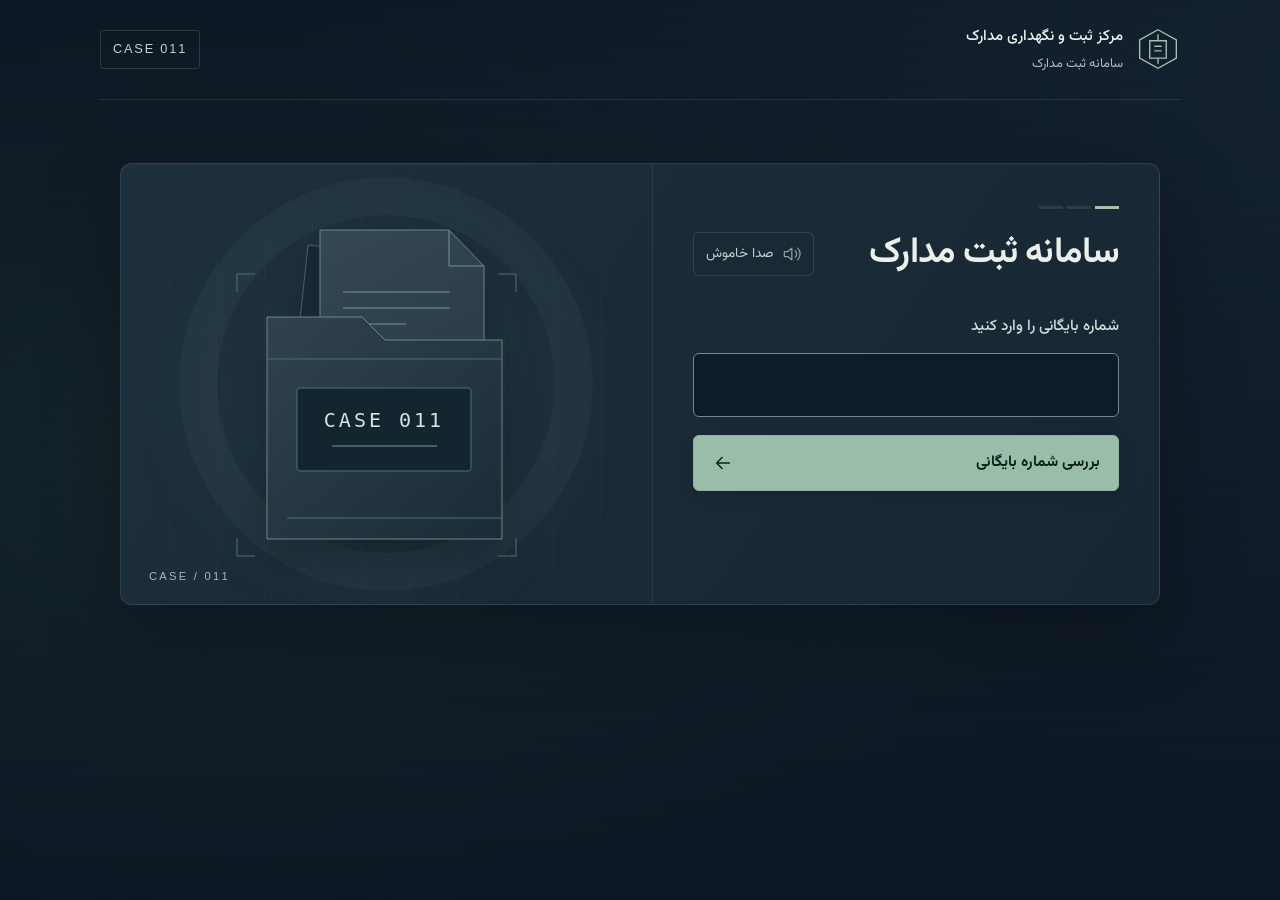
==== commit d2eb5b5b: "fix(entry-1): add explicit document locking and relocate sound control" ====
--- a/public/entry-1/index.html
+++ b/public/entry-1/index.html
@@ -24,14 +24,7 @@
           <p class="institution-caption">سامانه ثبت مدارک</p>
         </div>
       </div>
-      <div class="header-controls">
-        <span class="case-tag" dir="ltr">CASE 011</span>
-        <button class="sound-button" id="sound-toggle" type="button" aria-pressed="false" aria-describedby="sound-status">
-          <svg viewBox="0 0 24 24" fill="none" aria-hidden="true"><path d="M4 9v6h4l5 4V5L8 9H4Z M17 8a6 6 0 0 1 0 8 M20 5a10 10 0 0 1 0 14" stroke="currentColor" stroke-width="1.5" stroke-linecap="round" stroke-linejoin="round"/></svg>
-          <span id="sound-label">صدا خاموش</span>
-        </button>
-      </div>
-      <p id="sound-status" class="sound-status" role="status" aria-live="polite"></p>
+      <span class="case-tag" dir="ltr">CASE 011</span>
     </header>
 
     <main class="portal-main">
@@ -58,7 +51,18 @@
         </div>
         <div class="access-form-panel">
           <div class="document-rule" aria-hidden="true"><span></span><span></span><span></span></div>
-          <h1 id="access-title">سامانه ثبت مدارک</h1>
+          <div class="title-heading access-heading">
+            <h1 id="access-title">سامانه ثبت مدارک</h1>
+            <div class="sound-slot" id="sound-slot-access-view">
+              <div class="sound-control" id="sound-control">
+                <button class="sound-button" id="sound-toggle" type="button" aria-pressed="false" aria-describedby="sound-status">
+                  <svg viewBox="0 0 24 24" fill="none" aria-hidden="true"><path d="M4 9v6h4l5 4V5L8 9H4Z M17 8a6 6 0 0 1 0 8 M20 5a10 10 0 0 1 0 14" stroke="currentColor" stroke-width="1.5" stroke-linecap="round" stroke-linejoin="round"/></svg>
+                  <span id="sound-label">صدا خاموش</span>
+                </button>
+                <p id="sound-status" class="sound-status" role="status" aria-live="polite"></p>
+              </div>
+            </div>
+          </div>
           <form id="archive-form" novalidate>
             <label for="archive-number">شماره بایگانی را وارد کنید</label>
             <input id="archive-number" name="archive-number" type="text" inputmode="numeric" enterkeyhint="go" autocomplete="off" spellcheck="false" dir="ltr" aria-describedby="archive-error">
@@ -77,152 +81,159 @@
       </section>
 
       <section class="records-view" id="destination-view" aria-labelledby="destination-title" hidden>
-        <div class="view-heading suspect-heading">
+        <div class="view-heading title-heading">
           <div>
           <h1 id="destination-title" tabindex="-1">پرونده <bdi dir="ltr">CASE 011</bdi></h1>
           <h2>مظنونین پرونده</h2>
           </div>
-          <button class="document-control" id="selected-documents" type="button" aria-expanded="false" aria-controls="document-categories" hidden>مدارک منتخب کارآگاه</button>
+          <div class="sound-slot" id="sound-slot-destination-view"></div>
+        </div>
+        <div class="dossier-grid">
+          <article class="dossier-card" aria-labelledby="suspect-01">
+            <div class="dossier-identity">
+              <div class="suspect-portrait">
+                <img src="assets/suspects/IMG_0703.png" alt="کامران فرهمند" width="1076" height="1461" loading="lazy" decoding="async">
+                <div class="portrait-fallback" role="img" aria-label="کامران فرهمند" hidden><span>تصویر در دسترس نیست</span></div>
+              </div>
+              <div><span class="record-number" dir="ltr">01</span><h3 id="suspect-01">کامران فرهمند</h3></div>
+            </div>
+            <dl class="dossier-meta">
+              <div><dt>سن</dt><dd>43 سال</dd></div>
+              <div><dt>نسبت با قربانی</dt><dd>همکار و شریک تجاری</dd></div>
+              <div><dt>وضعیت در پرونده</dt><dd>تحت بررسی</dd></div>
+            </dl>
+            <section class="relationship-history" aria-labelledby="history-01">
+              <h4 id="history-01">پیشینه ارتباط</h4>
+              <p>کامران فرهمند از مدیران ارشد مالی شرکتی بود که النا راد نیز در آن فعالیت میکرد. او برخلاف مسئولان اجرایی معمول، اختیارات گسترده‌ای در مدیریت منابع مالی تأیید تراکنش‌ها و نظارت بر گردش وجوه شرکت داشت. جایگاه او امکان دسترسی به اطلاعات و اسناد مالی مهم را فراهم کرده بود.</p>
+            </section>
+            <details class="statement">
+              <summary>مشاهده اظهارات</summary>
+              <div class="statement-content">
+                <h4>اظهارات اولیه</h4>
+                <p>کامران هرگونه دخالت در مرگ النا را رد کرده است. او در اظهارات اولیه خود مدعی شده که ارتباط کاری‌اش با النا همانند گذشته در چارچوب فعالیت‌های شرکت بوده و در شب حادثه برای انجام برخی حسابرسی‌های مالی نزد او رفته است.</p>
+                <p>او همچنین اظهار داشته که پیش از وقوع اتفاقات محل را ترک کرده و از جزئیات حادثه اطلاعی ندارد.</p>
+              </div>
+            </details>
+            <section class="restricted-motive" aria-labelledby="motive-01">
+              <h4 id="motive-01">انگیزه</h4>
+              <div class="restricted-lines" aria-hidden="true"><span></span><span></span><span></span></div>
+              <p class="restricted-label"><svg viewBox="0 0 24 24" fill="none" aria-hidden="true"><rect x="5" y="10" width="14" height="11" rx="2"/><path d="M8 10V7a4 4 0 0 1 8 0v3m-4 4v3"/></svg>دسترسی محدود</p>
+            </section>
+          </article>
+          <article class="dossier-card" aria-labelledby="suspect-02">
+            <div class="dossier-identity">
+              <div class="suspect-portrait">
+                <img src="assets/suspects/IMG_0705.png" alt="نورا آذرگشسب" width="1076" height="1462" loading="lazy" decoding="async">
+                <div class="portrait-fallback" role="img" aria-label="نورا آذرگشسب" hidden><span>تصویر در دسترس نیست</span></div>
+              </div>
+              <div><span class="record-number" dir="ltr">02</span><h3 id="suspect-02">نورا آذرگشسب</h3></div>
+            </div>
+            <dl class="dossier-meta">
+              <div><dt>سن</dt><dd>39 سال</dd></div>
+              <div><dt>نسبت با قربانی</dt><dd>دوست قدیمی و همکار مقتول</dd></div>
+              <div><dt>وضعیت در پرونده</dt><dd>تحت بررسی</dd></div>
+            </dl>
+            <section class="relationship-history" aria-labelledby="history-02">
+              <h4 id="history-02">پیشینه ارتباط</h4>
+              <p>نورا از دوستان قدیمی النا بود و چندین سال است که در همان شرکتی فعالیت میکند که النا در آن مشغول به کار بوده است. آشنایی طولانی مدت آنها باعث شده بود نورا بارها به خانه النا رفت و آمد داشته باشد.</p>
+            </section>
+            <details class="statement">
+              <summary>مشاهده اظهارات</summary>
+              <div class="statement-content">
+                <h4>اظهارات اولیه</h4>
+                <p>نورا در اظهارات خود تأکید کرده است که با وجود رفت و آمدهای متعدد به خانه النا هرگز وارد اتاق شخصی او نشده است.</p>
+                <p>او همچنین حضور خود در مجتمع در شب حادثه را به طور کامل انکار کرده و گفته است که آن شب اصلا به آنجا نرفته است.</p>
+              </div>
+            </details>
+            <section class="restricted-motive" aria-labelledby="motive-02">
+              <h4 id="motive-02">انگیزه</h4>
+              <div class="restricted-lines" aria-hidden="true"><span></span><span></span><span></span></div>
+              <p class="restricted-label"><svg viewBox="0 0 24 24" fill="none" aria-hidden="true"><rect x="5" y="10" width="14" height="11" rx="2"/><path d="M8 10V7a4 4 0 0 1 8 0v3m-4 4v3"/></svg>دسترسی محدود</p>
+            </section>
+          </article>
+          <article class="dossier-card" aria-labelledby="suspect-03">
+            <div class="dossier-identity">
+              <div class="suspect-portrait">
+                <img src="assets/suspects/IMG_0718.png" alt="آرش نادری" width="1077" height="1461" loading="lazy" decoding="async">
+                <div class="portrait-fallback" role="img" aria-label="آرش نادری" hidden><span>تصویر در دسترس نیست</span></div>
+              </div>
+              <div><span class="record-number" dir="ltr">03</span><h3 id="suspect-03">آرش نادری</h3></div>
+            </div>
+            <dl class="dossier-meta">
+              <div><dt>سن</dt><dd>46 سال</dd></div>
+              <div><dt>نسبت با قربانی</dt><dd>همسر سابق</dd></div>
+              <div><dt>وضعیت در پرونده</dt><dd>تحت بررسی</dd></div>
+            </dl>
+            <section class="relationship-history" aria-labelledby="history-03">
+              <h4 id="history-03">پیشینه ارتباط</h4>
+              <p>آرش نادری همسر سابق النا راد بود. با وجود پایان زندگی مشترک آنها سابقه رابطه طولانیشان بخشی از اطلاعات مهم پرونده است. بررسی دقیق ارتباطات گذشته و وضعیت رابطه آنها پس از جدایی میتواند به روشن شدن شرایط پیش از حادثه کمک کند.</p>
+            </section>
+            <details class="statement">
+              <summary>مشاهده اظهارات</summary>
+              <div class="statement-content">
+                <h4>اظهارات اولیه</h4>
+                <p>آرش اظهار کرده است که در شب حادثه حدود ساعت 22:30 محل را ترک کرده و پس از آن هیچ گفتوگویی با النا نداشته است.</p>
+                <p>او همچنین اعلام کرده که از اتفاقات بعدی و آنچه برای النا رخ داده هیچ اطلاعی ندارد.</p>
+              </div>
+            </details>
+            <section class="restricted-motive" aria-labelledby="motive-03">
+              <h4 id="motive-03">انگیزه</h4>
+              <div class="restricted-lines" aria-hidden="true"><span></span><span></span><span></span></div>
+              <p class="restricted-label"><svg viewBox="0 0 24 24" fill="none" aria-hidden="true"><rect x="5" y="10" width="14" height="11" rx="2"/><path d="M8 10V7a4 4 0 0 1 8 0v3m-4 4v3"/></svg>دسترسی محدود</p>
+            </section>
+          </article>
+          <article class="dossier-card" aria-labelledby="suspect-04">
+            <div class="dossier-identity">
+              <div class="suspect-portrait">
+                <img class="portrait-bamakh" src="assets/suspects/IMG_0721.png" alt="باماخ" width="1077" height="1461" loading="lazy" decoding="async">
+                <div class="portrait-fallback" role="img" aria-label="باماخ" hidden><span>تصویر در دسترس نیست</span></div>
+              </div>
+              <div><span class="record-number" dir="ltr">04</span><h3 id="suspect-04">باماخ</h3></div>
+            </div>
+            <dl class="dossier-meta">
+              <div><dt>سن</dt><dd>51 سال</dd></div>
+              <div><dt>نسبت با قربانی</dt><dd>راننده کامران فرهمند</dd></div>
+              <div><dt>وضعیت در پرونده</dt><dd>تحت بررسی</dd></div>
+            </dl>
+            <section class="relationship-history" aria-labelledby="history-04">
+              <h4 id="history-04">پیشینه ارتباط</h4>
+              <p>باماخ راننده کامران فرهمند بود و در کنار وظایف معمول خود در برخی فعالیت‌های مالی مستقل مرتبط با کامران نیز نقش داشته است. ارتباط کاری این دو فراتر از رابطه معمول راننده و کارفرما بود و باماخ در بخشی از امور مالی خارج از روال رسمی شرکت با کامران همکاری میکرد.</p>
+            </section>
+            <details class="statement">
+              <summary>مشاهده اظهارات</summary>
+              <div class="statement-content">
+                <h4>اظهارات اولیه</h4>
+                <p>باماخ در اظهارات اولیه خود توضیحات محدودی درباره جزئیات فعالیت‌های مالی‌اش با کامران ارائه کرده است. اطلاعات موجود برای مشخص شدن دامنه دقیق همکاری آنها کافی نیست و این بخش از ارتباطشان همچنان نیازمند بررسی است.</p>
+                <p>او همچنین اظهار داشته که در شب حادثه اصلا وارد ویلا نشده است.</p>
+              </div>
+            </details>
+            <section class="restricted-motive" aria-labelledby="motive-04">
+              <h4 id="motive-04">انگیزه</h4>
+              <div class="restricted-lines" aria-hidden="true"><span></span><span></span><span></span></div>
+              <p class="restricted-label"><svg viewBox="0 0 24 24" fill="none" aria-hidden="true"><rect x="5" y="10" width="14" height="11" rx="2"/><path d="M8 10V7a4 4 0 0 1 8 0v3m-4 4v3"/></svg>دسترسی محدود</p>
+            </section>
+          </article>
+        </div>
+        <div class="view-actions suspect-actions">
+          <button class="primary-button view-button" id="open-evidence" type="button">بررسی شواهد</button>
+          <button class="document-control view-button" id="selected-documents" type="button" disabled data-state="locked" aria-expanded="false" aria-controls="document-categories" aria-describedby="documents-state">
+            <svg class="documents-lock" viewBox="0 0 24 24" fill="none" aria-hidden="true"><path id="documents-lock-path" d="M8 10V7a4 4 0 0 1 8 0v3"/><rect x="5" y="10" width="14" height="11" rx="2"/><path d="M12 14v3"/></svg>
+            <span>مدارک منتخب کارآگاه</span>
+          </button>
+          <p class="documents-state" id="documents-state" role="status">برای دسترسی به مدارک، شواهد را بررسی کنید و به مظنونین بازگردید.</p>
           <div class="document-categories" id="document-categories" hidden>
             <button class="document-control" type="button" data-category="nora">مدارک مرتبط با نورا آذرگشسب</button>
             <button class="document-control" type="button" data-category="arash">مدارک مرتبط با آرش نادری</button>
             <button class="document-control" type="button" data-category="kamran">مدارک مرتبط با کامران فرهمند و باماخ</button>
           </div>
         </div>
-        <div class="dossier-grid">
-          <article class="dossier-card" aria-labelledby="suspect-01">
-            <div class="dossier-identity">
-              <div class="suspect-portrait">
-                <img src="assets/suspects/IMG_0703.png" alt="کامران فرهمند" width="1076" height="1461" loading="lazy" decoding="async">
-                <div class="portrait-fallback" role="img" aria-label="کامران فرهمند" hidden><span>تصویر در دسترس نیست</span></div>
-              </div>
-              <div><span class="record-number" dir="ltr">01</span><h3 id="suspect-01">کامران فرهمند</h3></div>
-            </div>
-            <dl class="dossier-meta">
-              <div><dt>سن</dt><dd>43 سال</dd></div>
-              <div><dt>نسبت با قربانی</dt><dd>همکار و شریک تجاری</dd></div>
-              <div><dt>وضعیت در پرونده</dt><dd>تحت بررسی</dd></div>
-            </dl>
-            <section class="relationship-history" aria-labelledby="history-01">
-              <h4 id="history-01">پیشینه ارتباط</h4>
-              <p>کامران فرهمند از مدیران ارشد مالی شرکتی بود که النا راد نیز در آن فعالیت میکرد. او برخلاف مسئولان اجرایی معمول، اختیارات گسترده‌ای در مدیریت منابع مالی تأیید تراکنش‌ها و نظارت بر گردش وجوه شرکت داشت. جایگاه او امکان دسترسی به اطلاعات و اسناد مالی مهم را فراهم کرده بود.</p>
-            </section>
-            <details class="statement">
-              <summary>مشاهده اظهارات</summary>
-              <div class="statement-content">
-                <h4>اظهارات اولیه</h4>
-                <p>کامران هرگونه دخالت در مرگ النا را رد کرده است. او در اظهارات اولیه خود مدعی شده که ارتباط کاری‌اش با النا همانند گذشته در چارچوب فعالیت‌های شرکت بوده و در شب حادثه برای انجام برخی حسابرسی‌های مالی نزد او رفته است.</p>
-                <p>او همچنین اظهار داشته که پیش از وقوع اتفاقات محل را ترک کرده و از جزئیات حادثه اطلاعی ندارد.</p>
-              </div>
-            </details>
-            <section class="restricted-motive" aria-labelledby="motive-01">
-              <h4 id="motive-01">انگیزه</h4>
-              <div class="restricted-lines" aria-hidden="true"><span></span><span></span><span></span></div>
-              <p class="restricted-label"><svg viewBox="0 0 24 24" fill="none" aria-hidden="true"><rect x="5" y="10" width="14" height="11" rx="2"/><path d="M8 10V7a4 4 0 0 1 8 0v3m-4 4v3"/></svg>دسترسی محدود</p>
-            </section>
-          </article>
-          <article class="dossier-card" aria-labelledby="suspect-02">
-            <div class="dossier-identity">
-              <div class="suspect-portrait">
-                <img src="assets/suspects/IMG_0705.png" alt="نورا آذرگشسب" width="1076" height="1462" loading="lazy" decoding="async">
-                <div class="portrait-fallback" role="img" aria-label="نورا آذرگشسب" hidden><span>تصویر در دسترس نیست</span></div>
-              </div>
-              <div><span class="record-number" dir="ltr">02</span><h3 id="suspect-02">نورا آذرگشسب</h3></div>
-            </div>
-            <dl class="dossier-meta">
-              <div><dt>سن</dt><dd>39 سال</dd></div>
-              <div><dt>نسبت با قربانی</dt><dd>دوست قدیمی و همکار مقتول</dd></div>
-              <div><dt>وضعیت در پرونده</dt><dd>تحت بررسی</dd></div>
-            </dl>
-            <section class="relationship-history" aria-labelledby="history-02">
-              <h4 id="history-02">پیشینه ارتباط</h4>
-              <p>نورا از دوستان قدیمی النا بود و چندین سال است که در همان شرکتی فعالیت میکند که النا در آن مشغول به کار بوده است. آشنایی طولانی مدت آنها باعث شده بود نورا بارها به خانه النا رفت و آمد داشته باشد.</p>
-            </section>
-            <details class="statement">
-              <summary>مشاهده اظهارات</summary>
-              <div class="statement-content">
-                <h4>اظهارات اولیه</h4>
-                <p>نورا در اظهارات خود تأکید کرده است که با وجود رفت و آمدهای متعدد به خانه النا هرگز وارد اتاق شخصی او نشده است.</p>
-                <p>او همچنین حضور خود در مجتمع در شب حادثه را به طور کامل انکار کرده و گفته است که آن شب اصلا به آنجا نرفته است.</p>
-              </div>
-            </details>
-            <section class="restricted-motive" aria-labelledby="motive-02">
-              <h4 id="motive-02">انگیزه</h4>
-              <div class="restricted-lines" aria-hidden="true"><span></span><span></span><span></span></div>
-              <p class="restricted-label"><svg viewBox="0 0 24 24" fill="none" aria-hidden="true"><rect x="5" y="10" width="14" height="11" rx="2"/><path d="M8 10V7a4 4 0 0 1 8 0v3m-4 4v3"/></svg>دسترسی محدود</p>
-            </section>
-          </article>
-          <article class="dossier-card" aria-labelledby="suspect-03">
-            <div class="dossier-identity">
-              <div class="suspect-portrait">
-                <img src="assets/suspects/IMG_0718.png" alt="آرش نادری" width="1077" height="1461" loading="lazy" decoding="async">
-                <div class="portrait-fallback" role="img" aria-label="آرش نادری" hidden><span>تصویر در دسترس نیست</span></div>
-              </div>
-              <div><span class="record-number" dir="ltr">03</span><h3 id="suspect-03">آرش نادری</h3></div>
-            </div>
-            <dl class="dossier-meta">
-              <div><dt>سن</dt><dd>46 سال</dd></div>
-              <div><dt>نسبت با قربانی</dt><dd>همسر سابق</dd></div>
-              <div><dt>وضعیت در پرونده</dt><dd>تحت بررسی</dd></div>
-            </dl>
-            <section class="relationship-history" aria-labelledby="history-03">
-              <h4 id="history-03">پیشینه ارتباط</h4>
-              <p>آرش نادری همسر سابق النا راد بود. با وجود پایان زندگی مشترک آنها سابقه رابطه طولانیشان بخشی از اطلاعات مهم پرونده است. بررسی دقیق ارتباطات گذشته و وضعیت رابطه آنها پس از جدایی میتواند به روشن شدن شرایط پیش از حادثه کمک کند.</p>
-            </section>
-            <details class="statement">
-              <summary>مشاهده اظهارات</summary>
-              <div class="statement-content">
-                <h4>اظهارات اولیه</h4>
-                <p>آرش اظهار کرده است که در شب حادثه حدود ساعت 22:30 محل را ترک کرده و پس از آن هیچ گفتوگویی با النا نداشته است.</p>
-                <p>او همچنین اعلام کرده که از اتفاقات بعدی و آنچه برای النا رخ داده هیچ اطلاعی ندارد.</p>
-              </div>
-            </details>
-            <section class="restricted-motive" aria-labelledby="motive-03">
-              <h4 id="motive-03">انگیزه</h4>
-              <div class="restricted-lines" aria-hidden="true"><span></span><span></span><span></span></div>
-              <p class="restricted-label"><svg viewBox="0 0 24 24" fill="none" aria-hidden="true"><rect x="5" y="10" width="14" height="11" rx="2"/><path d="M8 10V7a4 4 0 0 1 8 0v3m-4 4v3"/></svg>دسترسی محدود</p>
-            </section>
-          </article>
-          <article class="dossier-card" aria-labelledby="suspect-04">
-            <div class="dossier-identity">
-              <div class="suspect-portrait">
-                <img class="portrait-bamakh" src="assets/suspects/IMG_0721.png" alt="باماخ" width="1077" height="1461" loading="lazy" decoding="async">
-                <div class="portrait-fallback" role="img" aria-label="باماخ" hidden><span>تصویر در دسترس نیست</span></div>
-              </div>
-              <div><span class="record-number" dir="ltr">04</span><h3 id="suspect-04">باماخ</h3></div>
-            </div>
-            <dl class="dossier-meta">
-              <div><dt>سن</dt><dd>51 سال</dd></div>
-              <div><dt>نسبت با قربانی</dt><dd>راننده کامران فرهمند</dd></div>
-              <div><dt>وضعیت در پرونده</dt><dd>تحت بررسی</dd></div>
-            </dl>
-            <section class="relationship-history" aria-labelledby="history-04">
-              <h4 id="history-04">پیشینه ارتباط</h4>
-              <p>باماخ راننده کامران فرهمند بود و در کنار وظایف معمول خود در برخی فعالیت‌های مالی مستقل مرتبط با کامران نیز نقش داشته است. ارتباط کاری این دو فراتر از رابطه معمول راننده و کارفرما بود و باماخ در بخشی از امور مالی خارج از روال رسمی شرکت با کامران همکاری میکرد.</p>
-            </section>
-            <details class="statement">
-              <summary>مشاهده اظهارات</summary>
-              <div class="statement-content">
-                <h4>اظهارات اولیه</h4>
-                <p>باماخ در اظهارات اولیه خود توضیحات محدودی درباره جزئیات فعالیت‌های مالی‌اش با کامران ارائه کرده است. اطلاعات موجود برای مشخص شدن دامنه دقیق همکاری آنها کافی نیست و این بخش از ارتباطشان همچنان نیازمند بررسی است.</p>
-                <p>او همچنین اظهار داشته که در شب حادثه اصلا وارد ویلا نشده است.</p>
-              </div>
-            </details>
-            <section class="restricted-motive" aria-labelledby="motive-04">
-              <h4 id="motive-04">انگیزه</h4>
-              <div class="restricted-lines" aria-hidden="true"><span></span><span></span><span></span></div>
-              <p class="restricted-label"><svg viewBox="0 0 24 24" fill="none" aria-hidden="true"><rect x="5" y="10" width="14" height="11" rx="2"/><path d="M8 10V7a4 4 0 0 1 8 0v3m-4 4v3"/></svg>دسترسی محدود</p>
-            </section>
-          </article>
-        </div>
-        <div class="view-actions suspect-actions">
-          <button class="primary-button view-button" id="open-evidence" type="button">بررسی شواهد</button>
-          <p id="documents-notice" role="status" hidden><a class="documents-jump" id="jump-to-documents" href="#selected-documents">مدارک منتخب کارآگاه فعال شد · مشاهده مدارک</a></p>
-        </div>
       </section>
 
       <section class="evidence-view" id="evidence-view" aria-labelledby="requirements-title" hidden>
-        <h1 id="requirements-title" dir="ltr" tabindex="-1">EVIDENCE 03</h1>
+        <div class="view-heading title-heading">
+          <h1 id="requirements-title" dir="ltr" tabindex="-1">EVIDENCE 03</h1>
+          <div class="sound-slot" id="sound-slot-evidence-view"></div>
+        </div>
         <p>شواهد فیزیکی مورد نیاز:</p>
         <ul>
           <li>عکس صحنه جرم</li>
@@ -232,13 +243,13 @@
         <button class="primary-button view-button" id="return-suspects" type="button">بازگشت به مظنونین</button>
       </section>
       <section class="documents-view" id="category-view" aria-labelledby="category-title" hidden inert>
-        <div class="view-heading"><h1 id="category-title" tabindex="-1"></h1></div>
+        <div class="view-heading title-heading"><h1 id="category-title" tabindex="-1"></h1><div class="sound-slot" id="sound-slot-category-view"></div></div>
         <ul class="document-list" id="document-list" aria-live="polite"></ul>
         <button class="primary-button view-button" id="return-category" type="button">بازگشت به مظنونین</button>
       </section>
 
       <section class="documents-view" id="pdf-view" aria-labelledby="pdf-title" hidden inert>
-        <div class="view-heading"><h1 id="pdf-title" tabindex="-1"></h1></div>
+        <div class="view-heading title-heading"><h1 id="pdf-title" tabindex="-1"></h1><div class="sound-slot" id="sound-slot-pdf-view"></div></div>
         <div class="pdf-actions">
           <button class="primary-button view-button" id="return-pdf" type="button">بازگشت به مظنونین</button>
           <a class="document-control" id="pdf-link" target="_blank" rel="noopener">باز کردن فایل PDF</a>
--- a/public/entry-1/styles.css
+++ b/public/entry-1/styles.css
@@ -25,7 +25,6 @@
   animation: ambient-light 24s ease-in-out infinite alternate;
 }
 .portal-header { width: min(100%, 1080px); margin-inline: auto; display: flex; flex-wrap: wrap; align-items: center; justify-content: space-between; gap: 16px 20px; padding: 23px 0; border-bottom: 1px solid #91a8b126; animation: reveal 650ms ease-out both; }
-.header-controls { display: flex; flex-wrap: wrap; align-items: center; justify-content: flex-end; gap: 12px; min-width: 0; }
 .identity { display: flex; align-items: center; gap: 13px; min-width: 0; }
 .institution-mark { width: 44px; height: 44px; flex-shrink: 0; color: #a0c2af; }
 .institution-name { font-size: .94rem; font-weight: 500; }
@@ -44,7 +43,7 @@
 .document-rule { display: flex; gap: 4px; margin-bottom: 17px; }
 .document-rule span { width: 24px; height: 3px; background: #617f743f; }
 .document-rule span:first-child { background: #a0c2af; }
-#access-title { font-size: clamp(1.7rem, 3vw, 2.25rem); line-height: 1.55; font-weight: 650; margin-bottom: 30px; letter-spacing: -.025em; }
+#access-title { font-size: clamp(1.7rem, 3vw, 2.25rem); line-height: 1.55; font-weight: 650; margin-bottom: 0; letter-spacing: -.025em; }
 label { display: block; color: #d2dcd9; font-weight: 500; font-size: .95rem; margin-bottom: 12px; }
 input { display: block; width: 100%; min-width: 0; height: 64px; padding: 12px 18px; border: 1px solid #718995; border-radius: 6px; background: #0d1c27; color: #f0f4ef; font-size: 1.55rem; font-weight: 500; text-align: center; font-variant-numeric: tabular-nums; unicode-bidi: isolate; caret-color: #b7ddc4; transition: background-color 220ms, border-color 220ms, box-shadow 220ms; }
 input:hover:not(:disabled) { border-color: #b0c3ca; }
@@ -79,17 +78,23 @@
 .sound-button[aria-pressed="true"] { background: #254337; color: #dcf0e1; border-color: #719c81; }
 .sound-button svg { width: 20px; height: 20px; flex-shrink: 0; }
 .sound-button[aria-pressed="false"] svg { opacity: .7; }
-.sound-status { flex-basis: 100%; font-size: .85rem; color: var(--muted); }
+.sound-control { display: flex; flex-direction: column; align-items: flex-start; gap: 6px; }
+.sound-slot { margin-inline-start: auto; min-width: 0; max-width: 100%; }
+.sound-status { max-width: 240px; font-size: .85rem; color: var(--muted); overflow-wrap: anywhere; }
 .sound-status:empty { display: none; }
 :focus-visible { outline: 3px solid #b5dbc2; outline-offset: 4px; }
 .view-heading { margin-bottom: 28px; padding-bottom: 22px; border-bottom: 1px solid #5c74834d; }
 .view-heading h2 { margin: 10px 0 0; color: var(--muted); font-size: 1.05rem; font-weight: 500; }
-.suspect-heading { display: flex; flex-wrap: wrap; align-items: center; justify-content: space-between; gap: 18px; }
-.suspect-heading > div:first-child { min-width: 0; }
-#selected-documents { margin-inline-start: auto; }
-.suspect-actions { flex-direction: column; align-items: center; gap: 10px; }
-.documents-jump { display: inline-block; min-height: 44px; padding: 8px; color: #c5dfcf; text-underline-offset: 4px; text-align: center; border-radius: 4px; }
-.documents-jump:hover { background: #b7ddc408; }
+.title-heading { display: flex; flex-wrap: wrap; align-items: center; justify-content: space-between; gap: 18px; }
+.title-heading > :first-child { min-width: 0; flex: 1 1 180px; overflow-wrap: anywhere; }
+.access-heading { margin-bottom: 30px; }
+.suspect-actions { flex-wrap: wrap; align-items: stretch; gap: 16px; }
+.suspect-actions > .view-button { flex: 1 1 260px; max-width: 320px; }
+#selected-documents { display: inline-flex; align-items: center; justify-content: center; gap: 10px; transition: background-color 220ms, border-color 220ms, color 220ms; }
+#selected-documents[data-state="locked"] { color: #c3d0d6; background: #17242e; border-color: #718995; border-style: dashed; }
+#selected-documents[data-state="unlocked"] { border-color: #a0c2af; background: #254337; color: #dcf0e1; }
+.documents-lock { width: 18px; height: 18px; flex-shrink: 0; stroke: currentColor; stroke-width: 1.5; stroke-linecap: round; stroke-linejoin: round; }
+.documents-state { flex-basis: 100%; text-align: center; color: var(--muted); font-size: .85rem; }
 .document-control { display: inline-block; min-height: 48px; max-width: 100%; padding: 10px 16px; border: 1px solid #718995; border-radius: 6px; background: #192a35; color: #c5dfcf; text-align: start; text-decoration: none; overflow-wrap: anywhere; transition: background-color 180ms, border-color 180ms; }
 .document-control:hover:not(:disabled), .document-control[aria-expanded="true"] { background: #243a46; border-color: #a0c2af; }
 .document-control:disabled { color: var(--muted); }
@@ -139,6 +144,7 @@
 .view-button { width: min(100%, 320px); justify-content: center; }
 .evidence-view { max-width: 640px; margin-inline: auto; padding: 36px; border: 1px solid #5c74834d; border-radius: 10px; background: linear-gradient(125deg, #1e303d, #162632); }
 .evidence-view h1 { text-align: right; font-family: "Segoe UI", Arial, sans-serif; font-size: 1.8rem; letter-spacing: .06em; margin-bottom: 28px; }
+.evidence-view .title-heading h1 { margin-bottom: 0; }
 .evidence-view > p { font-size: 1.05rem; }
 .evidence-view ul { margin: 18px 0 30px; padding-inline-start: 24px; color: #d5dfe0; }
 .evidence-view li { padding-block: 6px; }
@@ -161,8 +167,7 @@
   .archive-visual { display: none; }
   .access-form-panel { padding: 30px 28px; }
   #access-title { font-size: 1.85rem; }
-  .portal-header .identity { flex-basis: 100%; }
-  .header-controls { margin-inline-start: auto; }
+  .suspect-actions > .view-button { flex-basis: 100%; max-width: 100%; }
 }
 @media (max-width: 440px) {
   .portal { padding-inline: 16px; }
@@ -173,7 +178,8 @@
   .institution-caption { font-size: .75rem; }
   .case-tag { font-size: .7rem; padding: 5px 8px; letter-spacing: .07em; }
   .access-form-panel { padding: 28px 22px; }
-  #access-title { margin-bottom: 26px; font-size: 1.7rem; }
+  #access-title { font-size: 1.7rem; }
+  .access-heading { margin-bottom: 26px; }
   .primary-button { font-size: .9rem; padding-inline: 14px; }
   .dossier-card { padding: 20px; }
   .dossier-identity { grid-template-columns: 100px minmax(0, 1fr); gap: 18px; }
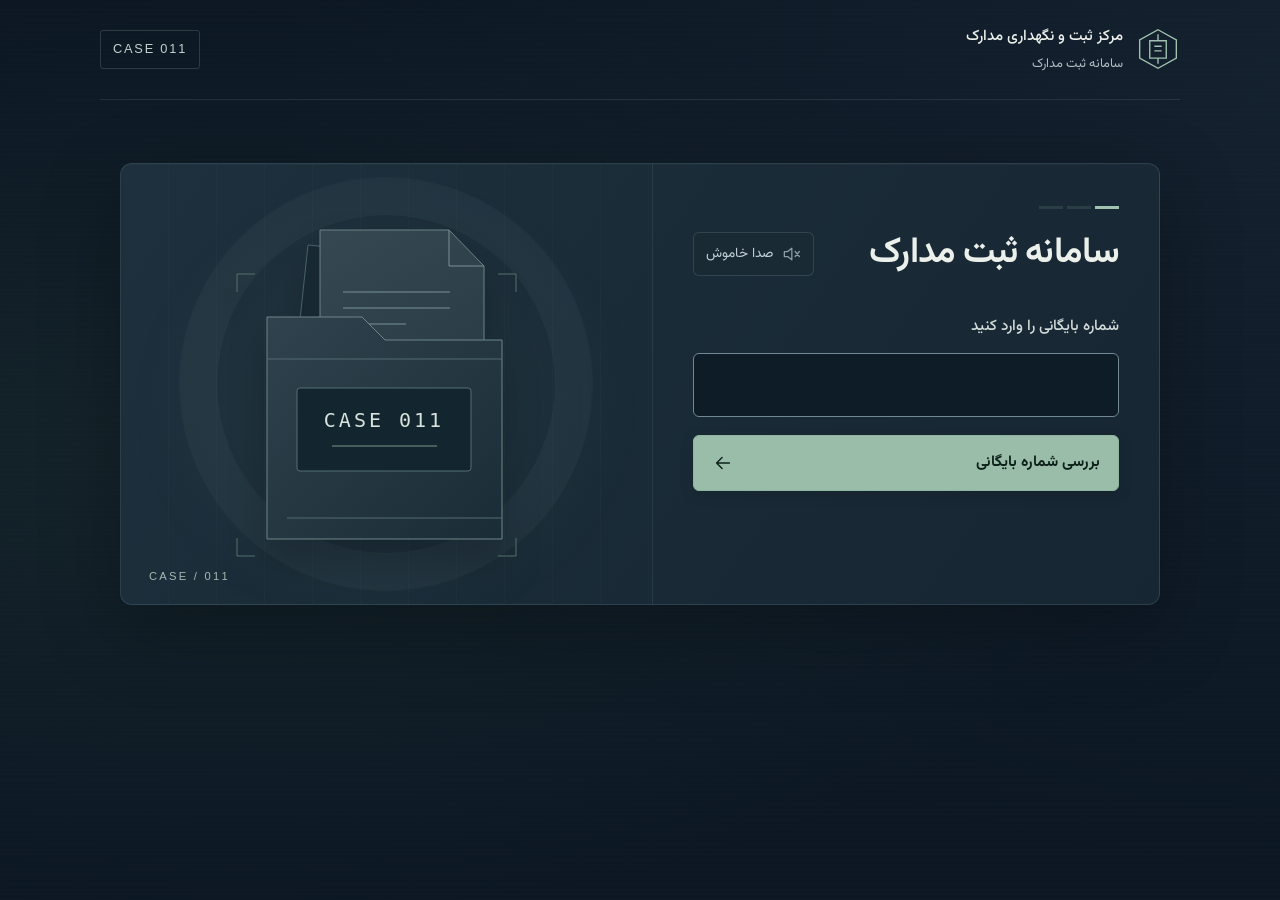
==== commit 5e0aed0d: "fix(entry-1): harden touch audio and locked dialog compatibility" ====
--- a/public/entry-1/index.html
+++ b/public/entry-1/index.html
@@ -56,7 +56,7 @@
             <div class="sound-slot" id="sound-slot-access-view">
               <div class="sound-control" id="sound-control">
                 <button class="sound-button" id="sound-toggle" type="button" aria-pressed="false" aria-describedby="sound-status">
-                  <svg viewBox="0 0 24 24" fill="none" aria-hidden="true"><path d="M4 9v6h4l5 4V5L8 9H4Z M17 8a6 6 0 0 1 0 8 M20 5a10 10 0 0 1 0 14" stroke="currentColor" stroke-width="1.5" stroke-linecap="round" stroke-linejoin="round"/></svg>
+                  <svg viewBox="0 0 24 24" fill="none" aria-hidden="true"><g stroke="currentColor" stroke-width="1.5" stroke-linecap="round" stroke-linejoin="round"><path d="M4 9v6h4l5 4V5L8 9H4Z"/><path class="sound-muted-icon" d="m17 9 5 6m0-6-5 6"/><path class="sound-enabled-icon" d="M17 8a6 6 0 0 1 0 8M20 5a10 10 0 0 1 0 14"/></g></svg>
                   <span id="sound-label">صدا خاموش</span>
                 </button>
                 <p id="sound-status" class="sound-status" role="status" aria-live="polite"></p>
@@ -214,13 +214,14 @@
             </section>
           </article>
         </div>
-        <div class="view-actions suspect-actions">
-          <button class="primary-button view-button" id="open-evidence" type="button">بررسی شواهد</button>
-          <button class="document-control view-button" id="selected-documents" type="button" disabled data-state="locked" aria-expanded="false" aria-controls="document-categories" aria-describedby="documents-state">
-            <svg class="documents-lock" viewBox="0 0 24 24" fill="none" aria-hidden="true"><path id="documents-lock-path" d="M8 10V7a4 4 0 0 1 8 0v3"/><rect x="5" y="10" width="14" height="11" rx="2"/><path d="M12 14v3"/></svg>
+        <div class="suspect-actions">
+          <div class="suspect-action-row">
+          <button class="primary-button" id="open-evidence" type="button">بررسی شواهد</button>
+          <button class="document-control" id="selected-documents" type="button" aria-disabled="true" data-state="locked" aria-expanded="false" aria-controls="document-categories">
+            <svg class="documents-lock" id="documents-lock" viewBox="0 0 24 24" fill="none" aria-hidden="true"><path d="M8 10V7a4 4 0 0 1 8 0v3"/><rect x="5" y="10" width="14" height="11" rx="2"/><path d="M12 14v3"/></svg>
             <span>مدارک منتخب کارآگاه</span>
           </button>
-          <p class="documents-state" id="documents-state" role="status">برای دسترسی به مدارک، شواهد را بررسی کنید و به مظنونین بازگردید.</p>
+          </div>
           <div class="document-categories" id="document-categories" hidden>
             <button class="document-control" type="button" data-category="nora">مدارک مرتبط با نورا آذرگشسب</button>
             <button class="document-control" type="button" data-category="arash">مدارک مرتبط با آرش نادری</button>
@@ -245,13 +246,18 @@
       <section class="documents-view" id="category-view" aria-labelledby="category-title" hidden inert>
         <div class="view-heading title-heading"><h1 id="category-title" tabindex="-1"></h1><div class="sound-slot" id="sound-slot-category-view"></div></div>
         <ul class="document-list" id="document-list" aria-live="polite"></ul>
-        <button class="primary-button view-button" id="return-category" type="button">بازگشت به مظنونین</button>
+        <div class="document-navigation">
+          <button class="primary-button" id="return-category" type="button">بازگشت به مظنونین</button>
+        </div>
       </section>
 
       <section class="documents-view" id="pdf-view" aria-labelledby="pdf-title" hidden inert>
         <div class="view-heading title-heading"><h1 id="pdf-title" tabindex="-1"></h1><div class="sound-slot" id="sound-slot-pdf-view"></div></div>
         <div class="pdf-actions">
-          <button class="primary-button view-button" id="return-pdf" type="button">بازگشت به مظنونین</button>
+          <div class="document-navigation">
+            <button class="document-control" id="return-document-list" type="button">بازگشت به فهرست مدارک</button>
+            <button class="primary-button" id="return-pdf" type="button">بازگشت به مظنونین</button>
+          </div>
           <a class="document-control" id="pdf-link" target="_blank" rel="noopener">باز کردن فایل PDF</a>
         </div>
         <div id="pdf-container"></div>
@@ -259,5 +265,10 @@
     </main>
 
   </div>
+  <div class="locked-dialog-backdrop" id="locked-dialog-backdrop" hidden aria-hidden="true"></div>
+  <dialog class="locked-documents-dialog" id="locked-documents-dialog" role="dialog" aria-modal="true" aria-labelledby="locked-documents-message">
+    <p id="locked-documents-message">این دکمه توسط کاراگاه در این مرحله قفل شده است.</p>
+    <button class="document-control" id="confirm-locked-documents" type="button" autofocus>تأیید</button>
+  </dialog>
 </body>
 </html>
--- a/public/entry-1/styles.css
+++ b/public/entry-1/styles.css
@@ -46,7 +46,6 @@
 #access-title { font-size: clamp(1.7rem, 3vw, 2.25rem); line-height: 1.55; font-weight: 650; margin-bottom: 0; letter-spacing: -.025em; }
 label { display: block; color: #d2dcd9; font-weight: 500; font-size: .95rem; margin-bottom: 12px; }
 input { display: block; width: 100%; min-width: 0; height: 64px; padding: 12px 18px; border: 1px solid #718995; border-radius: 6px; background: #0d1c27; color: #f0f4ef; font-size: 1.55rem; font-weight: 500; text-align: center; font-variant-numeric: tabular-nums; unicode-bidi: isolate; caret-color: #b7ddc4; transition: background-color 220ms, border-color 220ms, box-shadow 220ms; }
-input:hover:not(:disabled) { border-color: #b0c3ca; }
 input:focus { outline: none; border-color: #a0c2af; background: #11232d; box-shadow: 0 0 0 4px #a0c2af1c, 0 4px 20px #0002; }
 input[aria-invalid="true"] { border-color: #e6a59e; box-shadow: 0 0 0 3px #e6a59e13; }
 input:disabled { opacity: 1; color: #bccdc5; background: #162731; border-color: #5d7b70; }
@@ -66,7 +65,6 @@
 .checking-status:empty { display: none; }
 .checking-status { color: #c4d3db; }
 .primary-button { display: flex; justify-content: space-between; align-items: center; gap: 12px; min-height: 56px; padding: 12px 18px; border: 1px solid #8eb5a0; border-radius: 6px; background: #9abda9; color: #0c2019; font-weight: 650; font-size: .96rem; box-shadow: 0 4px 14px #0002; transition: background-color 200ms, border-color 200ms, box-shadow 200ms, transform 160ms; }
-.primary-button:hover:not(:disabled) { background: #b5d2c0; border-color: #c3dfcd; box-shadow: 0 6px 22px #0003; transform: translateY(-2px); }
 .primary-button:active:not(:disabled) { background: #8fb19d; transform: translateY(1px); box-shadow: 0 1px 4px #0003; }
 .primary-button:disabled { background: #36574a; border-color: #668e7b; color: #e1eee6; box-shadow: none; }
 .button-arrow { width: 22px; height: 22px; }
@@ -74,10 +72,12 @@
 #archive-form[aria-busy="true"] .button-arrow { display: none; }
 #archive-form[aria-busy="true"] .button-spinner { display: block; }
 .sound-button { display: inline-flex; flex-shrink: 0; align-items: center; gap: 8px; min-height: 44px; padding: 8px 12px; border: 1px solid #6b83904d; border-radius: 6px; background: #192a35; color: #c3d0d6; font-size: .85rem; white-space: nowrap; transition: background-color 200ms, border-color 200ms; }
-.sound-button:hover { background: #243a46; border-color: #8ca39e; }
+.sound-button:active { background: #304a53; border-color: #8ca39e; }
 .sound-button[aria-pressed="true"] { background: #254337; color: #dcf0e1; border-color: #719c81; }
 .sound-button svg { width: 20px; height: 20px; flex-shrink: 0; }
 .sound-button[aria-pressed="false"] svg { opacity: .7; }
+.sound-enabled-icon, .sound-button[aria-pressed="true"] .sound-muted-icon { display: none; }
+.sound-button[aria-pressed="true"] .sound-enabled-icon { display: block; }
 .sound-control { display: flex; flex-direction: column; align-items: flex-start; gap: 6px; }
 .sound-slot { margin-inline-start: auto; min-width: 0; max-width: 100%; }
 .sound-status { max-width: 240px; font-size: .85rem; color: var(--muted); overflow-wrap: anywhere; }
@@ -88,24 +88,32 @@
 .title-heading { display: flex; flex-wrap: wrap; align-items: center; justify-content: space-between; gap: 18px; }
 .title-heading > :first-child { min-width: 0; flex: 1 1 180px; overflow-wrap: anywhere; }
 .access-heading { margin-bottom: 30px; }
-.suspect-actions { flex-wrap: wrap; align-items: stretch; gap: 16px; }
-.suspect-actions > .view-button { flex: 1 1 260px; max-width: 320px; }
+.suspect-actions { padding-top: 24px; }
+.suspect-action-row { display: flex; flex-wrap: wrap; align-items: center; justify-content: center; gap: 12px; }
+.suspect-action-row > button, .document-navigation > button { flex: 0 1 auto; width: auto; height: 48px; min-height: 48px; padding: 8px 20px; line-height: 1.5; justify-content: center; }
 #selected-documents { display: inline-flex; align-items: center; justify-content: center; gap: 10px; transition: background-color 220ms, border-color 220ms, color 220ms; }
-#selected-documents[data-state="locked"] { color: #c3d0d6; background: #17242e; border-color: #718995; border-style: dashed; }
+#selected-documents[data-state="locked"] { color: #ecf0eb; background: #35232c; border-color: #9a5b61; }
+#selected-documents[data-state="locked"] .documents-lock { color: #f1a09c; }
 #selected-documents[data-state="unlocked"] { border-color: #a0c2af; background: #254337; color: #dcf0e1; }
 .documents-lock { width: 18px; height: 18px; flex-shrink: 0; stroke: currentColor; stroke-width: 1.5; stroke-linecap: round; stroke-linejoin: round; }
-.documents-state { flex-basis: 100%; text-align: center; color: var(--muted); font-size: .85rem; }
+.locked-documents-dialog { width: min(360px, calc(100% - 40px)); margin: auto; padding: 24px; border: 1px solid #697c87; border-radius: 8px; background: #192b37; color: var(--paper); text-align: center; box-shadow: 0 18px 60px #0005; }
+.locked-documents-dialog::backdrop { background: #07111bb3; }
+.locked-dialog-backdrop { position: fixed; inset: 0; z-index: 1000; background: #07111bb3; }
+.locked-documents-dialog[data-fallback="true"][open] { display: block; position: fixed; inset: 0; z-index: 1001; height: fit-content; max-height: calc(100% - 40px); overflow-y: auto; }
+.locked-documents-dialog p { font-size: .95rem; line-height: 1.9; margin-bottom: 18px; }
+.locked-documents-dialog .document-control { min-height: 44px; padding-inline: 28px; }
 .document-control { display: inline-block; min-height: 48px; max-width: 100%; padding: 10px 16px; border: 1px solid #718995; border-radius: 6px; background: #192a35; color: #c5dfcf; text-align: start; text-decoration: none; overflow-wrap: anywhere; transition: background-color 180ms, border-color 180ms; }
-.document-control:hover:not(:disabled), .document-control[aria-expanded="true"] { background: #243a46; border-color: #a0c2af; }
+.document-control[aria-expanded="true"], .document-control:active:not(:disabled) { background: #243a46; border-color: #a0c2af; }
 .document-control:disabled { color: var(--muted); }
-.document-categories { flex-basis: 100%; display: grid; gap: 10px; padding: 16px; border: 1px solid #5c74834d; border-radius: 8px; background: #162632; }
+.document-categories { display: grid; gap: 10px; margin-top: 16px; padding: 16px; border: 1px solid #5c74834d; border-radius: 8px; background: #162632; }
 .documents-view { min-width: 0; }
 .document-list { display: grid; gap: 18px; padding: 0; margin: 0 0 28px; list-style: none; }
 .document-list li { padding: 20px; border: 1px solid #5c74834d; border-radius: 8px; background: #162632; }
 .document-item { width: 100%; }
 .document-subtitle, .document-status { margin-top: 10px; color: var(--muted); font-size: .9rem; }
 .document-status:empty { display: none; }
-.pdf-actions { display: flex; flex-wrap: wrap; align-items: center; gap: 16px; margin-bottom: 24px; }
+.pdf-actions { display: flex; flex-wrap: wrap; align-items: center; gap: 12px; margin-bottom: 24px; }
+.document-navigation { display: flex; flex-wrap: wrap; align-items: center; gap: 12px; }
 .pdf-frame { display: block; width: 100%; height: 75vh; height: 75svh; min-height: 320px; border: 1px solid #718995; border-radius: 6px; background: #162632; }
 .dossier-grid { display: grid; grid-template-columns: repeat(2, minmax(0, 1fr)); gap: 24px; align-items: start; }
 .dossier-card { min-width: 0; padding: 26px; border: 1px solid #5c74834d; border-radius: 10px; background: linear-gradient(125deg, #1e303d, #162632); box-shadow: 0 12px 32px #0002; animation: reveal 420ms ease-out both; }
@@ -129,7 +137,6 @@
 .relationship-history p, .statement-content p { font-size: .95rem; line-height: 2.05; color: #d5dfe0; overflow-wrap: anywhere; }
 .statement { border-block: 1px solid #5c74834d; }
 .statement summary { min-height: 48px; padding: 12px 8px; color: #c5dfcf; font-size: .95rem; cursor: pointer; border-radius: 4px; transition: background-color 180ms; }
-.statement summary:hover { background: #b7ddc408; }
 .statement summary::marker { color: #9abda9; }
 .statement-content { padding: 8px 8px 20px; }
 .statement-content p + p { margin-top: 16px; }
@@ -159,15 +166,29 @@
 @keyframes feedback-reveal { from { opacity: .25; } to { opacity: 1; } }
 @keyframes draw-check { from { stroke-dashoffset: 1; } to { stroke-dashoffset: 0; } }
 @keyframes spin { to { transform: rotate(360deg); } }
+@media (hover: hover) and (pointer: fine) {
+  input:hover:not(:disabled) { border-color: #b0c3ca; }
+  .primary-button:hover:not(:disabled) { background: #b5d2c0; border-color: #c3dfcd; box-shadow: 0 6px 22px #0003; transform: translateY(-2px); }
+  .sound-button:hover { background: #243a46; border-color: #8ca39e; }
+  .document-control:hover:not(:disabled) { background: #243a46; border-color: #a0c2af; }
+  .statement summary:hover { background: #b7ddc408; }
+}
 @media (max-width: 760px) {
   .portal { padding-inline: 20px; }
   .portal-header { padding-block: 18px; }
   .portal-main { max-width: 480px; padding-top: 28px; }
   #access-view { grid-template-columns: minmax(0, 1fr); }
-  .archive-visual { display: none; }
-  .access-form-panel { padding: 30px 28px; }
+  .archive-visual { height: clamp(100px, 16svh, 120px); margin: 12px 20px 0; border-inline-end: 0; border-bottom: 1px solid #6b83902e; border-radius: 0; background: radial-gradient(ellipse, #61857318, transparent 70%), repeating-linear-gradient(0deg, transparent 0 5px, #a5bec205 5px 6px); animation: none; }
+  .archive-drawing { width: 170px; height: auto; margin-block: -30px; filter: drop-shadow(0 6px 8px #0003); }
+  .archive-drawing text { font-size: 28px; letter-spacing: 2px; }
+  .archive-orbit, .visual-index { display: none; }
+  .archive-visual .archive-scan { animation: none; opacity: 0; }
+  .access-form-panel { padding: 22px 28px 30px; }
   #access-title { font-size: 1.85rem; }
-  .suspect-actions > .view-button { flex-basis: 100%; max-width: 100%; }
+  .suspect-action-row { flex-direction: column; align-items: stretch; }
+  .suspect-action-row > button { width: 100%; }
+  .document-navigation { width: 100%; flex-direction: column; align-items: stretch; }
+  .document-navigation > button { width: 100%; }
 }
 @media (max-width: 440px) {
   .portal { padding-inline: 16px; }
@@ -177,7 +198,7 @@
   .institution-name { font-size: .8rem; }
   .institution-caption { font-size: .75rem; }
   .case-tag { font-size: .7rem; padding: 5px 8px; letter-spacing: .07em; }
-  .access-form-panel { padding: 28px 22px; }
+  .access-form-panel { padding: 20px 22px 28px; }
   #access-title { font-size: 1.7rem; }
   .access-heading { margin-bottom: 26px; }
   .primary-button { font-size: .9rem; padding-inline: 14px; }
@@ -188,6 +209,10 @@
   .evidence-view { padding: 26px 22px; }
 }
 @media (max-height: 600px) { .portal-main { padding-top: 20px; } }
+@media (max-width: 760px) and (max-height: 600px) {
+  .archive-visual { height: 90px; margin-top: 8px; }
+  .archive-drawing { width: 140px; margin-block: -28px; }
+}
 @media (prefers-reduced-motion: reduce) {
   .archive-scan { opacity: 0; }
   .primary-button:hover:not(:disabled), .primary-button:active:not(:disabled) { transform: none; }
